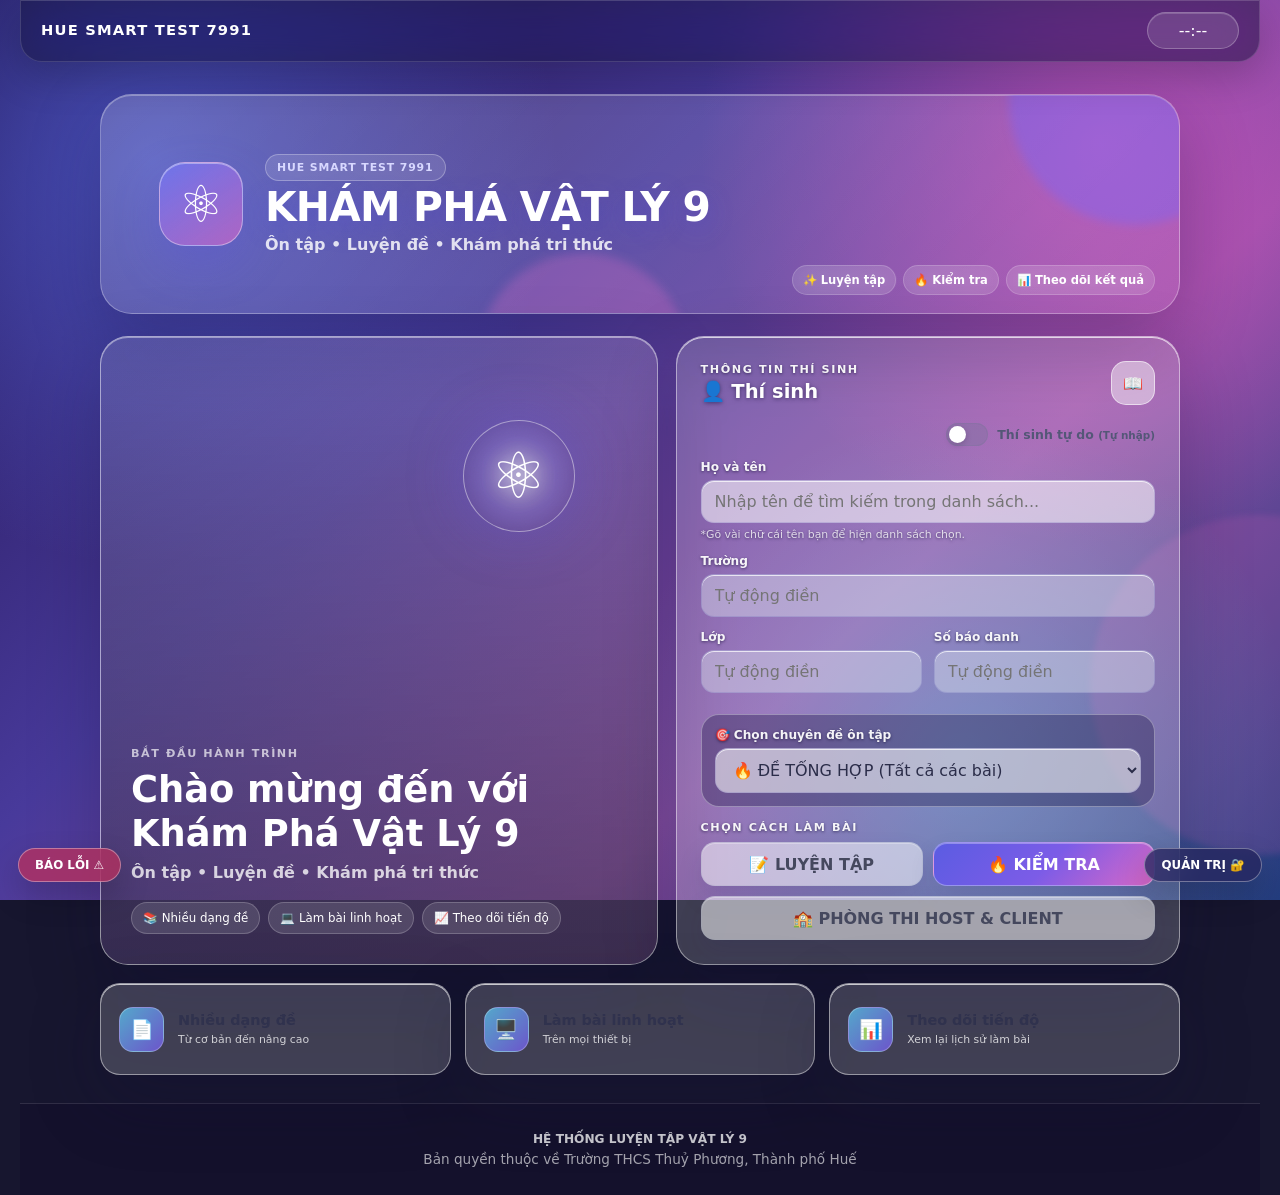
==== index.html @ b44a1f49 "Bust cache for parser fix" ====
<!DOCTYPE html>
<html lang="vi">
<head>
    <meta charset="UTF-8">
    <meta name="viewport" content="width=device-width, initial-scale=1.0, ">
    <title>Hệ Thống Ôn Tập Vật Lý 9</title>
    
    <script>
        window.MathJax = {
            tex: { inlineMath: [['$', '$'], ['\\(', '\\)']], displayMath: [['$$', '$$']] },
            svg: { fontCache: 'global' }
        };
</script>
    <script id="MathJax-script" async src="https://cdn.jsdelivr.net/npm/mathjax@3/es5/tex-mml-chtml.js"></script>
    
    <script src="https://cdn.jsdelivr.net/npm/canvas-confetti@1.6.0/dist/confetti.browser.min.js"></script>
    <script src="https://cdnjs.cloudflare.com/ajax/libs/xlsx/0.18.5/xlsx.full.min.js"></script>
    
    <script id="mammoth-lib" src="https://cdn.jsdelivr.net/npm/mammoth@1.10.0/mammoth.browser.min.js"></script>
    <script id="pdfjs-lib" src="https://cdnjs.cloudflare.com/ajax/libs/pdf.js/3.11.174/pdf.min.js"></script>
    <script>
        (() => {
            const mark = (id, loaded) => {
                const el = document.getElementById(id);
                if (el) {
                    el.dataset.loaded = loaded ? '1' : '0';
                    if (!loaded) el.dataset.error = '1';
                }
            };
            const mammothScript = document.getElementById('mammoth-lib');
            if (mammothScript) {
                mammothScript.addEventListener('load', () => mark('mammoth-lib', true));
                mammothScript.addEventListener('error', () => mark('mammoth-lib', false));
            }
        })();
</script>
    
    <link rel="stylesheet" href="style.css?v=20261030-topic-manager-theme">
</head>

<body>

<div id="custom-alert">⚠️ Vui lòng hoàn thành câu hỏi này!</div>

<div id="wish-overlay">
    <canvas id="fire-canvas"></canvas>
    <div class="wish-content">
        <h1 class="wish-title">🔥 CỐ LÊN! 🔥</h1>
        <p class="wish-sub">Chúc bạn hoàn thành tốt bài làm!</p>
        <div id="wish-cheat-info" class="cheat-warning-box">HỆ THỐNG SẼ TỰ ĐỘNG NỘP BÀI<br>NẾU CHUYỂN TAB, CHIA ĐÔI MÀN HÌNH<br>HOẶC MỞ ỨNG DỤNG KHÁC</div>
    </div>
</div>

<button id="btn-admin-open" class="btn-admin-float">QUẢN TRỊ 🔐</button>
<button id="btn-report-open" class="btn-report-float">BÁO LỖI ⚠️</button>

<div id="confirm-finish-modal" class="modal-overlay">
    <div class="modal-box">
        <h2 style="color: var(--primary); margin-top:0;">Xác nhận nộp bài?</h2>
        <p style="color:#475569; line-height: 1.5;">Bạn có chắc chắn muốn kết thúc bài làm và xem kết quả ngay không?</p>
        <div class="grid-2-col" style="margin-top:20px;">
            <button id="btn-modal-cancel" class="btn btn-gray">LÀM TIẾP</button>
            <button id="btn-modal-confirm" class="btn btn-fire">NỘP BÀI</button>
        </div>
    </div>
</div>


<div id="report-modal" class="modal-overlay">
    <div class="modal-box" style="text-align: left;">
        <h2 style="color: var(--danger); text-align: center; margin-top: 0; margin-bottom: 20px; font-size: 1.4rem;">GỬI BÁO LỖI</h2>
        <div style="margin-bottom: 15px;">
            <label style="font-size: 0.85rem; font-weight: bold; color: #64748b; display:block; margin-bottom:5px;">Vị trí câu lỗi / Lỗi gặp phải:</label>
            <input type="text" id="report-question" placeholder="Ví dụ: Câu 5 phần Đ/S, Hình ảnh câu 2...">
        </div>
        <div style="margin-bottom: 15px;">
            <label style="font-size: 0.85rem; font-weight: bold; color: #64748b; display:block; margin-bottom:5px;">Mô tả chi tiết:</label>
            <textarea id="report-detail" rows="3" placeholder="Ghi rõ lỗi sai đáp án, lỗi hiển thị... (Có thể ấn Ctrl+V để dán ảnh lỗi vào đây)"></textarea>
        </div>
        <div style="margin-bottom: 15px;">
            <label style="font-size: 0.85rem; font-weight: bold; color: #64748b; display:block; margin-bottom:5px;">Đính kèm hình ảnh (Chọn file hoặc ấn Ctrl+V):</label>
            <input type="file" id="report-file" accept="image/*" style="padding: 10px; font-size: 0.85rem;">
            <img id="report-img-preview" src="" style="max-width: 100%; max-height: 150px; margin-top: 10px; display: none; border-radius: 8px; border: 1px solid #ccc; object-fit: contain;">
        </div>
        <div class="grid-2-col" style="margin-top:25px;">
            <button id="btn-report-cancel" class="btn btn-gray">HỦY</button>
            <button id="btn-report-submit" class="btn btn-fire" style="background: var(--danger);">GỬI PHẢN HỒI</button>
        </div>
    </div>
</div>


<div id="cheat-modal">
    <div style="background: white; padding: 40px 25px; border-radius: 20px; max-width: 500px; width: 90%; border: 8px solid var(--danger);">
        <h1 style="color:var(--danger); font-size: 2.5rem; margin:0">CẢNH BÁO!</h1>
        <p style="font-size: 1.1rem; margin: 20px 0; color: #1e293b; font-weight: bold; line-height: 1.5;">
            Hệ thống phát hiện bạn đã rời khỏi trình duyệt, chia đôi màn hình hoặc mở cửa sổ nổi. Bài làm đã tự động thu lại vì lý do bảo mật.
        </p>
        <button id="btn-cheat-submit" class="btn btn-fire" style="width:100%;">XEM KẾT QUẢ</button>
    </div>
</div>


<div id="admin-inbox-modal" class="modal-overlay">
    <div class="card" style="width:100%; max-width:900px; text-align:left; max-height: 90vh; overflow-y: auto; margin: auto;">
        <div style="display:flex; justify-content:space-between; align-items:center; margin-bottom: 20px; border-bottom: 2px solid #e2e8f0; padding-bottom: 15px;">
            <h2 style="color: var(--danger); margin:0; font-size: 1.2rem;">HỘP THƯ BÁO LỖI 📩</h2>
            <button id="btn-inbox-close" class="btn btn-gray" style="padding: 8px 15px; font-size:0.8rem;">ĐÓNG ✖</button>
        </div>
        <div class="admin-table-container">
            <table class="admin-table" style="min-width: 700px;">
                <thead><tr><th>Thời gian</th><th>Người báo</th><th>Vị trí lỗi</th><th>Chi tiết</th><th>Đính kèm</th><th>Thao tác</th></tr></thead>
                <tbody id="inbox-list-body"></tbody>
            </table>
        </div>
    </div>
</div>


<div id="image-viewer-modal" class="modal-overlay" style="z-index: 40000;" onclick="this.style.display='none'">
    <img id="image-viewer-img" src="" style="max-width: 95%; max-height: 90vh; border-radius: 10px; box-shadow: 0 10px 30px rgba(0,0,0,0.5); object-fit: contain;">
    <p style="color: white; position: absolute; bottom: 20px; font-weight: bold; text-shadow: 0 2px 4px rgba(0,0,0,0.8); text-align: center; width: 100%;">Chạm bất kỳ đâu để đóng</p>
</div>


<div id="admin-auth-modal" class="modal-overlay" style="z-index:20000;">
    <div class="card" style="width:100%; max-width:400px; text-align:center; padding: 30px 20px; margin: auto;">
        <h2 style="color: var(--primary); margin-top:0;">Đăng nhập giáo viên</h2>
        <p style="margin-bottom:15px; color:#64748b;">Đăng nhập tài khoản được cấp quyền quản trị.</p>
        <input type="email" id="admin-email" placeholder="Email giáo viên" autocomplete="username" style="margin-bottom:10px; text-align:center;">
        <input type="password" id="admin-pw" placeholder="Mật khẩu" autocomplete="current-password" style="margin-bottom:20px; text-align:center;">
        <div class="grid-2-col">
            <button class="btn btn-gray" id="btn-auth-cancel">HỦY</button>
            <button class="btn btn-fire" id="btn-auth-confirm">ĐĂNG NHẬP</button>
        </div>
    </div>
</div>

<div id="delete-auth-modal" class="modal-overlay" style="z-index:20001;">
    <div class="card" style="width:100%; max-width:400px; text-align:center; border: 4px solid var(--danger); padding: 30px 20px; margin: auto;">
        <h2 id="auth-action-title" style="color: var(--danger); margin-top:0;">Xác nhận Hành động</h2>
        <p style="margin-bottom: 15px; color: #475569; font-size:0.9rem;">Vui lòng đăng nhập tài khoản Firebase:</p>
        <input type="email" id="delete-email" placeholder="Email Admin..." style="margin-bottom:10px; text-align:center; border:2px solid #cbd5e0;">
        <input type="password" id="delete-pw" placeholder="Mật khẩu Admin..." style="margin-bottom:20px; text-align:center; border:2px solid var(--danger);">
        <div class="grid-2-col">
            <button class="btn btn-gray" id="btn-delete-cancel">HỦY</button>
            <button class="btn btn-fire" style="background: var(--danger);" id="btn-delete-confirm">XÁC NHẬN</button>
        </div>
    </div>
</div>

<div id="admin-review-modal" class="modal-overlay" style="z-index:20002; align-items:flex-start;">
    <div class="card" style="width:100%; max-width:800px; text-align:left; margin-top: 20px; padding: 20px 15px; margin-left: auto; margin-right: auto;">
        <div style="display:flex; justify-content:space-between; align-items:center; margin-bottom: 20px; border-bottom: 2px solid #e2e8f0; padding-bottom: 15px;">
            <h2 style="color: var(--primary); margin:0; font-size: 1.2rem;">CHI TIẾT: <span id="ar-name" style="color: #ff4e00"></span></h2>
            <button id="btn-ar-close" class="btn btn-gray" style="padding: 8px 15px; font-size:0.8rem;">ĐÓNG ✖</button>
        </div>
        <div id="ar-content" style="margin-bottom: 20px;"></div>
        <button id="btn-ar-retry" class="btn btn-fire" style="width:100%; font-size: 1.1rem; padding: 15px;">LÀM LẠI CÁC CÂU SAI ♻️</button>
    </div>
</div>

<div id="app-wrapper" style="width: 100%; overflow-x: hidden;">
    <div class="container">
        <header id="main-header">
            <div style="display: flex; flex-direction: column; overflow: hidden; flex: 1; padding-right: 10px;">
                <div style="font-weight: 900; letter-spacing: 1px; color: #facc15; font-size: 1.1rem; white-space: nowrap; overflow: hidden; text-overflow: ellipsis;">HUE SMART TEST 7991</div>
                <div id="header-user-info" style="font-size: 0.75rem; color: #e2e8f0; margin-top: 3px; font-weight: 600; white-space: nowrap; overflow: hidden; text-overflow: ellipsis;"></div>
            </div>
            <div class="timer" id="timer" style="flex-shrink: 0;">--:--</div>
        </header>

        <section id="screen-start" class="screen active">
    <div class="home-shell">
        <div class="home-hero">
            <div class="hero-glow hero-glow-one"></div>
            <div class="hero-glow hero-glow-two"></div>
            <div class="hero-atom" aria-hidden="true">⚛</div>
            <div class="hero-content">
                <span class="hero-kicker">HUE SMART TEST 7991</span>
                <h1>KHÁM PHÁ VẬT LÝ 9</h1>
                <p id="banner-topic">Ôn tập • Luyện đề • Khám phá tri thức</p>
            </div>
            <div class="hero-status">
                <span>✨ Luyện tập</span>
                <span>🔥 Kiểm tra</span>
                <span>📊 Theo dõi kết quả</span>
            </div>
        </div>

        <div class="setup-layout">
            <div class="welcome-card glass-card">
                <div class="welcome-art" aria-hidden="true">
                    <div class="art-atom" aria-hidden="true">⚛</div>
                </div>
                <div class="welcome-copy">
                    <span class="eyebrow">BẮT ĐẦU HÀNH TRÌNH</span>
                    <h2>Chào mừng đến với<br><strong>Khám Phá Vật Lý 9</strong></h2>
                    <p>Ôn tập • Luyện đề • Khám phá tri thức</p>
                    <div class="welcome-points">
                        <span>📚 Nhiều dạng đề</span>
                        <span>💻 Làm bài linh hoạt</span>
                        <span>📈 Theo dõi tiến độ</span>
                    </div>
                </div>
            </div>

            <div class="student-card glass-card">
                <div class="card-title-row">
                    <div>
                        <span class="eyebrow">THÔNG TIN THÍ SINH</span>
                        <h2>👤 Thí sinh</h2>
                    </div>
                    <span class="title-icon">📖</span>
                </div>

                <div class="guest-switch-row">
                    <label class="switch-label" for="guest-mode-toggle">
                        <input type="checkbox" id="guest-mode-toggle">
                        <span class="switch-ui"></span>
                        <span>Thí sinh tự do <small>(Tự nhập)</small></span>
                    </label>
                </div>

                <div class="field-group name-field">
                    <label for="username">Họ và tên</label>
                    <div class="autocomplete">
                        <input type="text" id="username" placeholder="Nhập tên để tìm kiếm trong danh sách..." autocomplete="off">
                    </div>
                    <small id="username-hint">*Gõ vài chữ cái tên bạn để hiện danh sách chọn.</small>
                </div>

                <div class="field-group">
                    <label for="user_school">Trường</label>
                    <input type="text" id="user_school" placeholder="Tự động điền" readonly>
                </div>

                <div class="student-meta-grid">
                    <div class="field-group">
                        <label for="user_class">Lớp</label>
                        <input type="text" id="user_class" placeholder="Tự động điền" readonly>
                    </div>
                    <div class="field-group">
                        <label for="user_sbd">Số báo danh</label>
                        <input type="text" id="user_sbd" placeholder="Tự động điền" readonly>
                    </div>
                </div>

                <div class="topic-card">
                    <label for="topic-select">🎯 Chọn chuyên đề ôn tập</label>
                    <select id="topic-select"><option value="mix">🔥 ĐỀ TỔNG HỢP (Tất cả các bài)</option></select>
                </div>

                <p id="start-error">⚠️ Vui lòng điền đầy đủ các thông tin!</p>

                <div id="loading-text" class="loading-panel">
                    ⏳ ĐANG TẢI ĐỀ THI TỪ HỆ THỐNG...<br><span>Vui lòng chờ giây lát</span>
                </div>

                <div class="start-actions-label"><span class="eyebrow">CHỌN CÁCH LÀM BÀI</span></div>
                <div class="start-actions" id="start-buttons">
                    <button id="btn-init-practice" class="btn btn-gray">📝 LUYỆN TẬP</button>
                    <button id="btn-init-test" class="btn btn-fire">🔥 KIỂM TRA</button>
                    <button id="btn-open-exam-room" type="button" class="btn btn-gray" style="grid-column:1/-1">🏫 PHÒNG THI HOST &amp; CLIENT</button>
                </div>
            </div>
        </div>

        <div class="feature-strip">
            <div class="feature-card glass-card"><span>📄</span><div><strong>Nhiều dạng đề</strong><small>Từ cơ bản đến nâng cao</small></div></div>
            <div class="feature-card glass-card"><span>🖥️</span><div><strong>Làm bài linh hoạt</strong><small>Trên mọi thiết bị</small></div></div>
            <div class="feature-card glass-card"><span>📊</span><div><strong>Theo dõi tiến độ</strong><small>Xem lại lịch sử làm bài</small></div></div>
        </div>
    </div>
</section>

<section id="screen-quiz" class="screen">
            <div id="quiz-content"></div>
            <div style="display:flex; justify-content: space-between; margin-top: 30px; gap: 10px;">
                <button id="btn-prev" class="btn btn-gray">QUAY LẠI</button>
                <button class="btn btn-fire" id="btn-next" style="flex:1">TIẾP THEO</button>
                <button id="btn-finish" class="btn" style="background:var(--success); color:white; display:none; flex:1;">HOÀN THÀNH 🏁</button>
            </div>
        </section>

        <section id="screen-result" class="screen">
            <div class="card" style="background: linear-gradient(135deg, #1e40af, #1e1b4b); color: white; text-align: center; padding: 40px 20px;">
                <h2 id="res-name" class="fire-text" style="font-size: 1.8rem; margin-bottom: 10px;">HỌC SINH</h2>
                <div id="res-meta" style="opacity: 0.9;">Thông vị trí</div>
                <div style="margin: 25px 0;">
                    <div id="final-score" style="font-size: 6rem; font-weight: 900; color: #fff; text-shadow: 0 0 20px rgba(255,255,255,0.5);">0.0</div>
                    <div id="my-rank-text" style="margin-top: 10px; font-weight: bold; color: #ffae00; font-size: 1.5rem;">HẠNG ...</div>
                </div>
                <div id="rank-container"><div id="rank-badge" class="rank-badge">XẾP LOẠI</div></div>
            </div>
            <div class="grid-2-col" style="margin-top: 20px;">
                <button id="btn-view-review" class="btn btn-fire">XEM GIẢI THÍCH 📖</button>
                <button class="btn btn-gray" onclick="location.reload()">LÀM ĐỀ KHÁC</button>
            </div>
            <div id="review-area" style="display:none; margin-top: 30px;">
                <h2 id="review-heading" style="text-align:center; color: var(--primary); margin: 30px 0;">CHI TIẾT BÀI LÀM</h2>
                <div id="review-content"></div>
            </div>
        </section>

        
        <section id="screen-admin" class="screen">
            <div style="display:flex; justify-content: space-between; align-items: center; margin-bottom: 20px; flex-wrap: wrap; gap: 10px;">
                <h2 class="fire-text" style="margin:0; font-size: 1.5rem;">BẢNG QUẢN TRỊ CAO CẤP</h2>
                <div style="display:flex; gap:8px; flex-wrap:wrap; justify-content:flex-end;">
                    <button id="btn-teacher-auth" class="btn btn-fire" style="padding: 8px 15px; font-size: 0.8rem;">🔐 ĐĂNG NHẬP GIÁO VIÊN</button>
                    <button id="btn-admin-close" class="btn btn-gray" style="padding: 8px 15px; font-size: 0.8rem;">ĐÓNG ✖</button>
                </div>
            </div>

            <div class="admin-tabs">
                <div class="admin-tab active" id="tab-results">📊 QUẢN LÍ KẾT QUẢ</div>
                <div class="admin-tab" id="tab-students">👥 QUẢN LÍ HỌC SINH</div>
                <div class="admin-tab" id="tab-questions">📚 QUẢN LÍ ĐỀ THI</div>
                <div class="admin-tab" id="tab-graphics" role="button" tabindex="0">🎨 ĐỒ HỌA</div>
            </div>

            
            <div id="admin-results-section">
                <div class="card" style="padding: 20px; margin-bottom: 20px; background: #fffbeb; border: 2px solid #fcd34d;">
                    <h4 style="margin: 0 0 15px 0; color: #92400e; text-transform: uppercase;">⚙️ Cài đặt Thời gian & Gợi ý</h4>
                    <div class="admin-controls" style="background: transparent; padding: 0; margin: 0;">
                        <div style="flex: 1; min-width: 100px;">
                            <label style="font-size: 0.75rem; font-weight: bold;">LUYỆN TẬP (PHÚT):</label>
                            <input type="number" id="cfg-time-practice" value="45" style="padding: 10px; margin-top:5px;">
                        </div>
                        <div style="flex: 1; min-width: 100px;">
                            <label style="font-size: 0.75rem; font-weight: bold;">KIỂM TRA (PHÚT):</label>
                            <input type="number" id="cfg-time-test" value="45" style="padding: 10px; margin-top:5px;">
                        </div>
                        <div style="flex: 1; min-width: 100px;">
                            <label style="font-size: 0.75rem; font-weight: bold;">SỐ GỢI Ý (LƯỢT):</label>
                            <input type="number" id="cfg-max-hints" value="3" style="padding: 10px; margin-top:5px;">
                        </div>
                        <button id="btn-save-config" class="btn btn-fire" style="padding: 12px 20px; font-size: 0.8rem; width: 100%;">CẬP NHẬT CẤU HÌNH</button>
                    </div>
                </div>

                <div class="stats-summary" id="admin-stats" style="display: flex; flex-wrap: wrap; gap: 10px; margin-bottom: 20px;"></div>
                
                <div class="admin-controls">
                    <div style="flex:1; min-width: 120px;">
                        <label style="font-size: 0.75rem; font-weight: bold;">SẮP XẾP:</label>
                        <select id="admin-sort" style="width:100%; padding:10px; margin-top:5px;">
                            <option value="score_desc">Điểm cao nhất</option>
                            <option value="date_new">Mới nhất</option>
                            <option value="duration_fast">Làm nhanh nhất</option>
                        </select>
                    </div>
                    <div style="flex:1; min-width: 120px;">
                        <label style="font-size: 0.75rem; font-weight: bold;">TRƯỜNG:</label>
                        <select id="admin-filter-school" style="width:100%; padding:10px; margin-top:5px;">
                            <option value="all">Tất cả trường</option>
                        </select>
                    </div>
                    <div style="flex:1; min-width: 120px;">
                        <label style="font-size: 0.75rem; font-weight: bold;">LỚP:</label>
                        <select id="admin-filter-class" style="width:100%; padding:10px; margin-top:5px;">
                            <option value="all">Tất cả lớp</option>
                        </select>
                    </div>
                    <div style="flex:1; min-width: 120px;">
                        <label style="font-size: 0.75rem; font-weight: bold;">CHUYÊN ĐỀ:</label>
                        <select id="admin-filter-topic" style="width:100%; padding:10px; margin-top:5px;">
                            <option value="all">Tất cả chuyên đề</option>
                        </select>
                    </div>
                    <div style="flex:1; min-width: 120px;">
                        <label style="font-size: 0.75rem; font-weight: bold;">CHẾ ĐỘ:</label>
                        <select id="admin-filter-mode" style="width:100%; padding:10px; margin-top:5px;">
                            <option value="all">Tất cả</option>
                            <option value="test">Kiểm tra</option>
                            <option value="practice">Luyện tập</option>
                        </select>
                    </div>
                    
                    <div class="grid-2-col" style="width: 100%;">
                        <button id="btn-admin-refresh" class="btn" style="background:var(--secondary); color:white; font-size:0.8rem; padding: 12px;">LÀM MỚI 🔄</button>
                        <button id="btn-admin-inbox" class="btn" style="background:var(--danger); color:white; font-size:0.8rem; padding: 12px;">HỘP THƯ LỖI 📩</button>
                        <button id="btn-export-excel" class="btn" style="background:var(--success); color:white; font-size:0.8rem; padding: 12px; grid-column: span 2;">XUẤT EXCEL 📗</button>
                    </div>
                </div>
                <div class="admin-table-container">
                    <table class="admin-table">
                        <thead>
                            <tr>
                                <th>Hạng</th><th>SBD</th><th>Họ tên</th><th>Lớp</th><th>Trường</th><th>Chuyên đề</th><th>Chế độ</th><th>Điểm</th><th>TG Làm</th><th>Ngày</th><th>Thao tác</th>
                            </tr>
                        </thead>
                        <tbody id="admin-list-body"></tbody>
                    </table>
                </div>
            </div>

            
            <div id="admin-students-section" style="display: none;">
                <div class="card" style="padding: 20px; margin-bottom: 20px; background: #f0fdf4; border: 2px solid #86efac;">
                    <h4 style="margin: 0 0 15px 0; color: #166534; text-transform: uppercase;">📥 Import Dữ Liệu Học Sinh</h4>
                    <p style="font-size: 0.85rem; color: #15803d; margin-bottom: 15px;">*Chức năng này giúp tự động tạo danh sách học sinh để dùng cho thanh tìm kiếm. Vui lòng sử dụng file mẫu để đảm bảo đúng định dạng cột.</p>
                    <div class="grid-2-col">
                        <button id="btn-download-template" class="btn btn-gray" style="background: #e2e8f0; color: #1e293b;"><span style="font-size: 1.2rem; margin-right: 5px;">⬇️</span> TẢI FILE MẪU EXCEL</button>
                        <button id="btn-trigger-import" class="btn btn-fire" style="background: var(--success);"><span style="font-size: 1.2rem; margin-right: 5px;">📤</span> IMPORT EXCEL</button>
                        <button id="btn-delete-all-students" class="btn btn-fire" style="background: var(--danger); grid-column: span 2;"><span style="font-size: 1.2rem; margin-right: 5px;">🗑️</span> XÓA TOÀN BỘ DANH SÁCH HS</button>
                        <input type="file" id="file-import-students" accept=".xlsx, .xls" style="display: none;">
                    </div>
                </div>

                <div class="admin-controls">
                    <div style="flex:1; min-width: 120px;">
                        <label style="font-size: 0.75rem; font-weight: bold;">LỌC THEO TRƯỜNG:</label>
                        <select id="stu-filter-school" style="width:100%; padding:10px; margin-top:5px;">
                            <option value="all">Tất cả trường</option>
                        </select>
                    </div>
                    <div style="flex:1; min-width: 120px;">
                        <label style="font-size: 0.75rem; font-weight: bold;">LỌC THEO LỚP:</label>
                        <select id="stu-filter-class" style="width:100%; padding:10px; margin-top:5px;">
                            <option value="all">Tất cả lớp</option>
                        </select>
                    </div>
                    <button id="btn-refresh-students" class="btn" style="background:var(--secondary); color:white; font-size:0.8rem; padding: 12px; height: max-content; align-self: flex-end;">LÀM MỚI 🔄</button>
                </div>

                <div class="admin-table-container">
                    <table class="admin-table">
                        <thead>
                            <tr>
                                <th style="width: 50px;">STT</th>
                                <th>Họ Tên</th>
                                <th>Lớp</th>
                                <th>SBD</th>
                                <th>Trường</th>
                                <th style="width: 80px; text-align: center;">Thao tác</th>
                            </tr>
                        </thead>
                        <tbody id="student-list-body">
                            <tr><td colspan="6" style="text-align: center;">Đang tải danh sách...</td></tr>
                        </tbody>
                    </table>
                </div>
            </div>

            
            <div id="admin-questions-section" style="display: none;">
<section class="topic-manager-card"><div class="topic-manager-heading"><div><span class="topic-manager-eyebrow">NGÂN HÀNG ĐỀ</span><h4>🗂️ Quản lý chuyên đề</h4><p>Thêm, đổi tên hoặc xóa chuyên đề và ngân hàng câu hỏi đi kèm.</p></div><span id="topic-manager-count" class="topic-manager-count">0 chuyên đề</span></div><div class="topic-manager-toolbar"><input id="topic-name-input" maxlength="100" placeholder="Nhập tên chuyên đề mới…"><button id="btn-topic-add" type="button" class="topic-action-primary">＋ Thêm chuyên đề</button><button id="btn-topic-refresh" type="button" class="topic-action-refresh">↻ Làm mới</button></div><div id="topic-manager-status" class="topic-manager-status" aria-live="polite"></div><div id="topic-manager-list" class="topic-manager-list"></div></section>
                <div class="card" style="padding: 20px; margin-bottom: 20px; background: #eff6ff; border: 2px solid #bfdbfe;">
                    <h4 style="margin: 0 0 15px 0; color: #1e40af; text-transform: uppercase;">📥 Import Ngân Hàng Đề Theo Từng Bài</h4>
                    <p style="font-size: 0.85rem; color: #1d4ed8; margin-bottom: 15px;">*Tải file mẫu, soạn câu hỏi cho <b>1 bài cụ thể</b>. Chọn bài tương ứng ở menu bên dưới rồi tải file lên. Lưu ý: Dữ liệu mới sẽ <b>GHI ĐÈ</b> lên dữ liệu cũ của bài đó trên hệ thống.</p>
                    
                    <div style="margin-bottom: 15px;">
                        <label style="font-size: 0.85rem; font-weight: bold; color: #1e40af; display:block; margin-bottom:5px;">1. CHỌN CHUYÊN ĐỀ ĐỂ IMPORT:</label>
                        <select id="import-q-topic" style="width: 100%; border-color: #bfdbfe; color: #1e40af; font-weight: bold; padding: 12px;"><option value="">-- Vui lòng chọn chuyên đề trước khi thao tác --</option></select>
                    </div>

                    <div class="grid-2-col">
                        <button id="btn-download-q-template" class="btn btn-gray" style="background: #e2e8f0; color: #1e293b;"><span style="font-size: 1.2rem; margin-right: 5px;">⬇️</span> 2. TẢI FILE WORD MẪU</button>
                        <button id="btn-trigger-import-q" class="btn btn-fire" style="background: var(--primary);"><span style="font-size: 1.2rem; margin-right: 5px;">📤</span> 3. IMPORT ĐỀ LÊN ĐÁM MÂY</button>
                        <button id="btn-delete-all-q" class="btn btn-fire" style="background: var(--danger); grid-column: span 2;"><span style="font-size: 1.2rem; margin-right: 5px;">🗑️</span> XÓA TOÀN BỘ NGÂN HÀNG ĐỀ (TẤT CẢ CÁC BÀI)</button>
                        <input type="file" id="file-import-questions" accept=".docx,.pdf,application/pdf,application/vnd.openxmlformats-officedocument.wordprocessingml.document" style="display: none;">
                    </div>
                </div>
                <div class="admin-table-container">
                    <table class="admin-table">
                        <thead>
                            <tr>
                                <th>Chuyên Đề (Mã)</th>
                                <th>Số lượng Trắc nghiệm</th>
                                <th>Số lượng Đúng/Sai</th>
                                <th>Số lượng TL Ngắn</th>
                                <th>Tổng số câu</th>
                            </tr>
                        </thead>
                        <tbody id="question-bank-body">
                            <tr><td colspan="5" style="text-align: center;">Đang tải dữ liệu kho đề...</td></tr>
                        </tbody>
                    </table>
                </div>
            </div>

            <div id="admin-graphics-section" style="display: none;">
                <div class="card graphics-settings-card">
                    <h3>🎨 CÀI ĐẶT ĐỒ HỌA</h3>
                    <p>Chọn giao diện và chỉnh liquid glass cho thiết bị này.</p>
                    <div class="graphics-theme-group">
                        <strong>Giao diện</strong>
                        <div id="graphics-theme-options" class="graphics-theme-options" role="radiogroup" aria-label="Chọn giao diện">
                            <button type="button" class="graphics-theme-option is-selected" data-theme="aurora" role="radio" aria-checked="true">
                                <span class="graphics-theme-swatch theme-swatch-aurora"></span>
                                <span><b>Cực quang</b><small>Tím xanh hiện tại</small></span>
                            </button>
                            <button type="button" class="graphics-theme-option" data-theme="ocean" role="radio" aria-checked="false">
                                <span class="graphics-theme-swatch theme-swatch-ocean"></span>
                                <span><b>Đại dương</b><small>Xanh biển mát</small></span>
                            </button>
                            <button type="button" class="graphics-theme-option" data-theme="sunset" role="radio" aria-checked="false">
                                <span class="graphics-theme-swatch theme-swatch-sunset"></span>
                                <span><b>Hoàng hôn</b><small>Hồng cam ấm</small></span>
                            </button>
                            <button type="button" class="graphics-theme-option" data-theme="night" role="radio" aria-checked="false">
                                <span class="graphics-theme-swatch theme-swatch-night"></span>
                                <span><b>Tối dịu</b><small>Nền tối ít chói</small></span>
                            </button>
                        </div>
                    </div>
                    <label class="graphics-slider-label" for="glass-transparency">
                        <span>Độ trong suốt</span>
                        <output id="glass-transparency-value" for="glass-transparency">82%</output>
                    </label>
                    <input id="glass-transparency" class="graphics-slider" type="range" min="0" max="90" step="1" value="82">
                    <small>Chỉ áp dụng trong trang đang mở. Tải lại hoặc đóng trang sẽ khôi phục mặc định.</small>
                    <div class="graphics-preview glass-card">
                        <strong>Xem trước liquid glass</strong>
                        <span>Di chuyển thanh để thử độ trong suốt.</span>
                    </div>
                    <button id="glass-transparency-reset" type="button" class="btn btn-gray">Khôi phục mặc định</button>
                </div>
            </div>

        </section>


        <section id="screen-exam-room" class="screen">
  <div class="exam-room-root">
    <div class="exam-room-head">
      <div><strong>HUE SMART TEST 7991</strong><small>Phòng thi trực tuyến · Host &amp; Client</small></div>
      <button id="btn-back-from-exam-room" type="button" class="exam-room-back">Về trang chính</button>
    </div>
    <div class="exam-room-content">
<section class="exam-room-panel">
<h1>Phòng thi Host & Client</h1>
<p>Host đăng nhập bằng tài khoản giáo viên. Học sinh vào bằng mã phòng; 5 phút đầu chỉ đọc đề, sau đó hệ thống đồng bộ giờ làm bài qua Firebase.</p>
<div id="global-message" class="notice hidden" role="status"></div>
<div class="grid">
<div>
<h2>👩‍🏫 Giáo viên / Host</h2>
<div id="host-login">
<label for="host-email">Email giáo viên</label><input id="host-email" type="email" autocomplete="username" placeholder="email@truong.edu.vn">
<label for="host-password">Mật khẩu</label><input id="host-password" type="password" autocomplete="current-password">
<div class="actions"><button id="host-login-btn">Đăng nhập</button></div>
<p class="muted">Dùng Firebase Authentication của hệ thống. Chỉ UID giáo viên được cấp quyền mới được tạo phòng.</p>
</div>
<div id="host-create" class="hidden">
<label for="room-title">Tên phòng / bài kiểm tra</label><input id="room-title" maxlength="100" value="Kiểm tra Vật lý 9">
<label for="bank-topic">Ngân hàng đề</label><select id="bank-topic"><option value="mix">Đề tổng hợp</option><option value="bai_11">Bài 11: Điện trở. Định luật Ohm</option><option value="bai_12">Bài 12: Đoạn mạch nối tiếp, song song</option><option value="bai_13">Bài 13: Năng lượng điện và công suất</option><option value="bai_14">Bài 14: Cảm ứng điện từ. Dòng điện XC</option><option value="bai_15">Bài 15: Tác dụng của dòng điện XC</option></select>
<label for="duration">Thời gian làm bài (phút)</label><input id="duration" type="number" min="1" max="180" value="45">
<div class="actions"><button id="create-room-btn">Nạp đề & tạo phòng</button><button id="host-logout-btn" class="secondary">Đăng xuất</button></div>
</div>
</div>
<div>
<h2>🧑‍🎓 Học sinh / Client</h2>
<label for="join-code">Mã phòng</label><input id="join-code" maxlength="8" autocomplete="off" placeholder="VD: 7K4P9Q">
<label for="student-name">Họ và tên</label><input id="student-name" maxlength="100" placeholder="Nguyễn Văn A">
<div class="grid">
<div><label for="student-class">Lớp</label><input id="student-class" maxlength="20" placeholder="9A1"></div>
<div><label for="student-sbd">Số báo danh</label><input id="student-sbd" maxlength="30" placeholder="01"></div>
</div>
<label for="student-school">Trường</label><input id="student-school" maxlength="120" placeholder="THCS Thuỷ Phương">
<div class="actions"><button id="join-room-btn">Vào phòng thi</button></div>
<p class="muted">Không cần tài khoản email. Mỗi thiết bị dùng phiên Firebase riêng.</p>
</div>
</div>
</section>

<section id="room-panel" class="panel hidden">
<div class="row"><div><span class="pill" id="room-role">PHÒNG THI</span><h2 id="room-heading" style="margin-top:10px">Phòng</h2><p id="room-subtitle" class="muted"></p></div><div style="text-align:right"><div id="phase-label" class="status">Đang chờ</div><div id="countdown" class="timer">--:--</div></div></div>
<div id="room-notice" class="notice">Đang kết nối phòng thi…</div>
<div id="host-room-controls" class="actions hidden"><button id="approve-all-btn" class="secondary">Duyệt tất cả đang chờ</button><button id="start-reading-btn">Bắt đầu 5 phút đọc đề</button><button id="finish-room-btn" class="danger">Kết thúc phòng</button></div>
<div id="roster-wrap" class="hidden"><h2>Danh sách thí sinh <span class="pill" id="roster-count">0</span></h2><div id="roster-list"></div></div>
<div id="exam-wrap" class="hidden"><h2 id="exam-heading">Đề thi</h2><div id="questions"></div><div class="actions"><button id="submit-exam-btn">Nộp bài</button></div></div>
<div id="host-submissions-wrap" class="hidden"><h2>Bài nộp & chấm điểm</h2><p class="muted">Trắc nghiệm và đúng/sai được tự chấm; phần trả lời ngắn cho giáo viên chấm thủ công. Tổng điểm thang 10.</p><div id="submissions-list"></div></div>
<div class="actions"><button id="leave-room-btn" class="secondary">Rời màn hình phòng</button></div>
</section>
    </div>
  </div>
</section>

        <footer>
            <div style="font-weight: 800; color: #cbd5e0; margin-bottom: 5px;">HỆ THỐNG LUYỆN TẬP VẬT LÝ 9</div>
            <div style="font-size: 0.85rem;">Bản quyền thuộc về Trường THCS Thuỷ Phương, Thành phố Huế</div>
        </footer>
    </div>
</div>

<script type="module" src="script.js?v=20261030-parser-fix"></script>
</body>
</html>
---- style.css ----
:root {
    --primary: #5b5ce2;
    --primary-2: #7c5ce7;
    --pink: #d968c7;
    --cyan: #58b8f5;
    --success: #16a67a;
    --danger: #ef5b78;
    --warning: #f4ad52;
    --bg-1: #17162f;
    --bg-2: #3a3262;
    --bg-3: #15172f;
    --ink: #20213b;
    --muted: #69708b;
    --glass: rgba(255,255,255,.58);
    --glass-strong: rgba(255,255,255,.72);
    --line: rgba(255,255,255,.46);
    --shadow: 0 24px 70px rgba(19, 14, 51, .28);
}

* { box-sizing: border-box; }
html { min-height: 100%; background: var(--bg-1); }
body {
    margin: 0;
    min-height: 100vh;
    overflow-x: hidden;
    font-family: 'Segoe UI', system-ui, -apple-system, BlinkMacSystemFont, sans-serif;
    color: var(--ink);
    background:
        radial-gradient(circle at 10% 8%, rgba(91,92,226,.42), transparent 28%),
        radial-gradient(circle at 90% 10%, rgba(217,104,199,.35), transparent 27%),
        radial-gradient(circle at 48% 100%, rgba(88,184,245,.22), transparent 32%),
        linear-gradient(135deg, var(--bg-1), var(--bg-2) 52%, var(--bg-3));
    -webkit-tap-highlight-color: transparent;
}
body::before, body::after {
    content: '';
    position: fixed;
    z-index: 0;
    pointer-events: none;
    border-radius: 50%;
    filter: blur(3px);
}
body::before { width: 280px; height: 280px; left: -110px; top: 28%; background: rgba(83,139,255,.18); }
body::after { width: 340px; height: 340px; right: -150px; bottom: 5%; background: rgba(232,93,190,.15); }

button, input, select, textarea { font: inherit; }
button { -webkit-tap-highlight-color: transparent; }
#app-wrapper { position: relative; z-index: 1; width: 100%; overflow-x: hidden; }
.container { width: min(1180px, 100%); min-height: 100vh; margin: 0 auto; display: flex; flex-direction: column; }


header#main-header {
    display: flex;
    position: sticky;
    top: 0;
    z-index: 500;
    align-items: center;
    justify-content: space-between;
    gap: 18px;
    padding: 12px 20px;
    color: white;
    background: rgba(24,22,55,.55);
    border: 1px solid rgba(255,255,255,.14);
    border-top: 0;
    border-radius: 0 0 22px 22px;
    box-shadow: 0 14px 40px rgba(0,0,0,.20), inset 0 1px 0 rgba(255,255,255,.16);
    backdrop-filter: blur(22px) saturate(150%);
    -webkit-backdrop-filter: blur(22px) saturate(150%);
}
header#main-header > div:first-child > div:first-child { color: #fff !important; font-size: .92rem !important; letter-spacing: .08em !important; }
#header-user-info { color: rgba(255,255,255,.72) !important; }
.timer {
    min-width: 92px;
    text-align: center;
    padding: 8px 15px !important;
    border-radius: 999px !important;
    background: rgba(255,255,255,.12) !important;
    color: white !important;
    border: 1px solid rgba(255,255,255,.25) !important;
    box-shadow: inset 0 1px 0 rgba(255,255,255,.18);
}


.glass-card, .card, .card-start {
    background: var(--glass) !important;
    border: 1px solid var(--line) !important;
    box-shadow: var(--shadow), inset 0 1px 0 rgba(255,255,255,.72) !important;
    backdrop-filter: blur(24px) saturate(140%);
    -webkit-backdrop-filter: blur(24px) saturate(140%);
}
.card { border-radius: 24px; }
.screen { display: none; flex: 1; padding: clamp(18px, 3vw, 34px); animation: pageIn .35s ease; }
.screen.active { display: block; }
@keyframes pageIn { from { opacity: 0; } to { opacity: 1; } }


.home-shell { width: min(1080px, 100%); margin: 0 auto; }
.home-hero {
    position: relative;
    overflow: hidden;
    min-height: 220px;
    margin: 8px auto 22px;
    padding: 34px clamp(24px, 5vw, 58px);
    display: grid;
    grid-template-columns: auto 1fr;
    align-items: center;
    gap: 22px;
    border-radius: 32px;
    border: 1px solid rgba(255,255,255,.30);
    background: linear-gradient(135deg, rgba(255,255,255,.18), rgba(255,255,255,.07));
    box-shadow: var(--shadow), inset 0 1px 0 rgba(255,255,255,.32);
    backdrop-filter: blur(24px) saturate(150%);
    -webkit-backdrop-filter: blur(24px) saturate(150%);
}
.hero-glow { position: absolute; border-radius: 50%; pointer-events: none; filter: blur(5px); }
.hero-glow-one { width: 250px; height: 250px; right: -80px; top: -120px; background: rgba(117,104,255,.38); }
.hero-glow-two { width: 210px; height: 210px; left: 35%; bottom: -150px; background: rgba(236,112,199,.26); }
.hero-atom {
    position: relative; z-index: 1;
    width: 84px; height: 84px; display: grid; place-items: center;
    border-radius: 26px;
    font-size: 3.2rem; color: white;
    background: linear-gradient(145deg, rgba(111,119,245,.76), rgba(221,102,201,.62));
    border: 1px solid rgba(255,255,255,.40);
    box-shadow: 0 18px 45px rgba(90,80,218,.30), inset 0 1px 0 rgba(255,255,255,.38);
}
.hero-content { position: relative; z-index: 1; }
.hero-kicker, .eyebrow {
    display: block;
    font-size: .70rem;
    font-weight: 900;
    letter-spacing: .14em;
    text-transform: uppercase;
    color: #d8d8ff;
}
.hero-content h1 { margin: 5px 0 7px; color: white; font-size: clamp(1.7rem, 4vw, 2.55rem); line-height: 1.05; letter-spacing: -.02em; text-shadow: 0 8px 26px rgba(79,70,229,.32); }
.hero-content p { margin: 0; color: rgba(255,255,255,.82); font-weight: 600; }
.hero-status { position: absolute; right: 24px; bottom: 18px; z-index: 2; display: flex; flex-wrap: wrap; gap: 7px; justify-content: flex-end; }
.hero-status span { color: white; font-size: .72rem; font-weight: 700; padding: 7px 10px; border-radius: 999px; background: rgba(255,255,255,.11); border: 1px solid rgba(255,255,255,.18); backdrop-filter: blur(12px); }

.setup-layout { display: grid; grid-template-columns: minmax(0, 1.05fr) minmax(360px, .95fr); gap: 18px; align-items: stretch; }
.welcome-card { position: relative; overflow: hidden; min-height: 470px; border-radius: 28px; padding: 30px; display: flex; flex-direction: column; justify-content: flex-end; }
.welcome-art { position: absolute; inset: 0; overflow: hidden; background: linear-gradient(145deg, rgba(75,73,170,.38), rgba(228,111,191,.26)); }
.welcome-art::after { content: ''; position: absolute; inset: 0; background: linear-gradient(180deg, rgba(27,24,65,.04), rgba(24,22,55,.56)); }
.art-orbit { position: absolute; border: 1px solid rgba(255,255,255,.32); border-radius: 50%; transform: rotate(-18deg); }
.orbit-a { width: 340px; height: 130px; right: -50px; top: 82px; }
.orbit-b { width: 270px; height: 105px; right: -15px; top: 110px; transform: rotate(35deg); }
.art-atom { position: absolute; right: 82px; top: 83px; width: 112px; height: 112px; display: grid; place-items: center; border-radius: 50%; color: white; font-size: 4rem; background: radial-gradient(circle, rgba(255,255,255,.20), rgba(120,103,232,.12)); box-shadow: 0 0 55px rgba(103,92,230,.36); }
.welcome-copy { position: relative; z-index: 2; max-width: 520px; }
.welcome-copy .eyebrow { color: rgba(255,255,255,.68); }
.welcome-copy h2 { margin: 8px 0; color: white; font-size: clamp(1.55rem, 3vw, 2.3rem); line-height: 1.18; }
.welcome-copy h2 strong { color: #fff; }
.welcome-copy p { margin: 0 0 20px; color: rgba(255,255,255,.78); font-weight: 600; }
.welcome-points { display: flex; flex-wrap: wrap; gap: 8px; }
.welcome-points span { padding: 8px 11px; border-radius: 999px; color: white; font-size: .74rem; background: rgba(255,255,255,.12); border: 1px solid rgba(255,255,255,.20); }

.student-card { border-radius: 28px; padding: 24px; }
.card-title-row { display: flex; justify-content: space-between; align-items: center; gap: 12px; margin-bottom: 18px; }
.card-title-row h2 { margin: 4px 0 0; font-size: 1.22rem; color: #29284a; }
.card-title-row .eyebrow { color: #6564ae; }
.title-icon { width: 44px; height: 44px; display: grid; place-items: center; border-radius: 15px; background: rgba(255,255,255,.45); border: 1px solid rgba(255,255,255,.55); }
.guest-switch-row { margin-bottom: 14px; display: flex; justify-content: flex-end; }
.switch-label { display: inline-flex; align-items: center; gap: 9px; cursor: pointer; color: #545777; font-size: .78rem; font-weight: 800; }
.switch-label input { position: absolute; opacity: 0; pointer-events: none; }
.switch-ui { width: 42px; height: 23px; border-radius: 999px; background: rgba(100,116,139,.25); border: 1px solid rgba(100,116,139,.18); position: relative; transition: .2s ease; }
.switch-ui::after { content: ''; position: absolute; width: 17px; height: 17px; top: 2px; left: 2px; border-radius: 50%; background: white; box-shadow: 0 2px 6px rgba(0,0,0,.18); transition: .2s ease; }
.switch-label input:checked + .switch-ui { background: linear-gradient(90deg, #5b5ce2, #d968c7); }
.switch-label input:checked + .switch-ui::after { left: 21px; }
.field-group { margin-bottom: 13px; }
.field-group label, .topic-card label { display: block; margin-bottom: 6px; color: #535872; font-size: .76rem; font-weight: 800; }
.field-group small, #username-hint { display: block; margin-top: 5px; color: #777ba1 !important; font-size: .68rem !important; }
.student-meta-grid { display: grid; grid-template-columns: 1fr 1fr; gap: 12px; }
.topic-card { margin-top: 8px; padding: 13px; border-radius: 18px; background: rgba(255,255,255,.30); border: 1px solid rgba(255,255,255,.50); }
.topic-card label { color: #6e4f8c; }

input[type="text"], input[type="password"], input[type="email"], input[type="number"], textarea, select {
    width: 100%; padding: 11px 13px; border-radius: 13px !important;
    color: #2b2d49; background: rgba(255,255,255,.56) !important;
    border: 1px solid rgba(98,91,181,.20) !important; outline: none;
    box-shadow: inset 0 1px 0 rgba(255,255,255,.72);
}
input:focus, textarea:focus, select:focus { border-color: rgba(91,92,226,.62) !important; background: rgba(255,255,255,.82) !important; box-shadow: 0 0 0 4px rgba(91,92,226,.10), inset 0 1px 0 rgba(255,255,255,.8) !important; }
input[readonly] { background: rgba(225,230,241,.42) !important; color: #7b8196; }
.autocomplete { position: relative; width: 100%; }
.autocomplete-items { position: absolute; left: 0; right: 0; top: 100%; z-index: 1000; max-height: 220px; overflow-y: auto; background: rgba(255,255,255,.94) !important; border: 1px solid rgba(91,92,226,.18) !important; border-top: 0 !important; border-radius: 0 0 14px 14px; box-shadow: 0 18px 40px rgba(30,24,75,.20); backdrop-filter: blur(18px); }
.autocomplete-items div { padding: 11px 13px; background: transparent !important; border-bottom: 1px solid rgba(148,163,184,.14); cursor: pointer; font-size: .86rem; }
.autocomplete-items div:hover, .autocomplete-active { background: rgba(91,92,226,.10) !important; color: #4545b8; }

#start-error { display: none; margin: 10px 0; padding: 9px 12px; border-radius: 12px; color: #b33b59; background: rgba(239,91,120,.10); border: 1px solid rgba(239,91,120,.18); text-align: center; font-size: .8rem; font-weight: 800; }
.loading-panel { display: none; margin: 12px 0; padding: 14px; border-radius: 15px; color: #5659bd; text-align: center; font-weight: 800; background: rgba(255,255,255,.35); border: 1px solid rgba(255,255,255,.50); }
.loading-panel span { color: #777b96; font-size: .76rem; font-weight: 600; }
.start-actions-label { margin: 14px 0 8px; }
.start-actions-label .eyebrow { color: #6c6da8; }
.start-actions { display: grid; grid-template-columns: 1fr 1fr; gap: 10px; }


.btn { min-height: 44px; padding: 11px 18px; border: 1px solid rgba(255,255,255,.34); border-radius: 14px; font-weight: 900; cursor: pointer; color: #fff; box-shadow: 0 12px 25px rgba(39,31,92,.14), inset 0 1px 0 rgba(255,255,255,.30); transition: .2s ease; }
.btn:hover:not(:disabled) { filter: brightness(1.04); box-shadow: 0 16px 32px rgba(39,31,92,.19), inset 0 1px 0 rgba(255,255,255,.34); }
.btn-fire { background: linear-gradient(135deg, #5b5ce2, #7c5ce7 52%, #d968c7) !important; }
.btn-gray { background: rgba(255,255,255,.52) !important; color: #45485e !important; border-color: rgba(148,163,184,.20); }
.btn:disabled { opacity: .48; cursor: not-allowed; }
.btn-admin-float, .btn-report-float { position: fixed; bottom: 18px; z-index: 1000; border-radius: 999px; padding: 9px 16px; color: white; font-size: .74rem; font-weight: 900; border: 1px solid rgba(255,255,255,.25); box-shadow: 0 14px 32px rgba(0,0,0,.20); backdrop-filter: blur(16px); }
.btn-admin-float { right: 18px; background: rgba(37,35,91,.72); }
.btn-report-float { left: 18px; background: rgba(190,48,91,.72); }


#screen-quiz { max-width: 1000px; width: 100%; margin: 0 auto; }
#quiz-content > .card { border-radius: 26px; }
.section-title { margin-bottom: 16px; padding: 12px 16px; border-left: 4px solid #8c6be9; border-radius: 0 14px 14px 0; color: #494b78; background: rgba(255,255,255,.34) !important; border-top: 1px solid rgba(255,255,255,.30); border-bottom: 1px solid rgba(255,255,255,.20); }
.option { padding: 14px 16px; margin-bottom: 11px; border-radius: 15px; background: rgba(255,255,255,.50) !important; border: 1px solid rgba(91,92,226,.14) !important; box-shadow: inset 0 1px 0 rgba(255,255,255,.60); cursor: pointer; transition: .2s ease; }
.option.selected { border-color: #8067e5 !important; background: rgba(128,103,229,.14) !important; }
.option.correct { background: rgba(22,166,122,.13) !important; border-color: rgba(22,166,122,.45) !important; }
.option.wrong { background: rgba(239,91,120,.12) !important; border-color: rgba(239,91,120,.42) !important; }
.tf-row { display: flex; justify-content: space-between; align-items: center; gap: 14px; padding: 14px 0; border-bottom: 1px solid rgba(100,100,150,.10); }
.tf-btn { min-width: 78px; padding: 10px 16px; border-radius: 12px; border: 1px solid rgba(91,92,226,.15); background: rgba(255,255,255,.52) !important; color: #4c506b; cursor: pointer; font-weight: 900; }
.tf-btn.active-t { background: var(--success) !important; color: white !important; }
.tf-btn.active-f { background: var(--danger) !important; color: white !important; }
.short-answer-wrapper { display: flex; justify-content: center; gap: 9px; flex-wrap: wrap; margin: 24px 0; }
input.char-slot { width: 44px !important; height: 52px; padding: 0 !important; text-align: center; border-radius: 12px !important; font-size: 1.35rem; font-weight: 900; }
.explanation { margin-top: 15px; padding: 15px; border-radius: 14px; background: rgba(255,255,255,.34) !important; border: 1px solid rgba(91,92,226,.12) !important; line-height: 1.6; }
.score-badge { float: right; padding: 4px 10px; border-radius: 999px; font-size: .72rem; font-weight: 900; }
.score-plus { background: rgba(22,166,122,.14); color: #087653; }
.score-zero { background: rgba(239,91,120,.14); color: #b33b59; }

#screen-result { max-width: 900px; width: 100%; margin: 0 auto; }
#screen-result > .card:first-child { background: linear-gradient(135deg, rgba(77,75,173,.72), rgba(44,34,83,.78)) !important; border: 1px solid rgba(255,255,255,.25) !important; color: white !important; border-radius: 30px; }
#screen-result #res-name { color: white !important; text-shadow: 0 5px 20px rgba(255,255,255,.20) !important; }
#screen-result #final-score { color: white !important; }
#screen-result #my-rank-text { color: #ffd47a !important; }


#screen-admin { max-width: 1120px; width: 100%; margin: 0 auto; }
.admin-tabs { display: flex; gap: 8px; margin-bottom: 18px; padding: 6px; border: 1px solid rgba(255,255,255,.36); border-radius: 16px; background: rgba(255,255,255,.20); }
.admin-tab { flex: 1; padding: 11px 12px; border-radius: 11px; border: 1px solid transparent; text-align: center; color: #646881; font-weight: 900; font-size: .78rem; cursor: pointer; }
.admin-tab.active { color: #4f4fb6; background: rgba(255,255,255,.54); border-color: rgba(255,255,255,.54); box-shadow: inset 0 1px 0 rgba(255,255,255,.60); }
.admin-controls, .stat-box, .admin-table-container { background: rgba(255,255,255,.43) !important; border: 1px solid rgba(255,255,255,.54) !important; box-shadow: inset 0 1px 0 rgba(255,255,255,.56); }
.admin-controls { border-radius: 18px; }
.stat-box { border-radius: 16px; }
.admin-table-container { overflow: auto; border-radius: 18px; }
.admin-table { width: 100%; border-collapse: collapse; min-width: 1000px; }
.admin-table th { position: sticky; top: 0; z-index: 2; padding: 12px; color: white; background: linear-gradient(135deg, #5558c9, #7955c9) !important; font-size: .78rem; text-align: left; }
.admin-table td { padding: 11px 12px; border-bottom: 1px solid rgba(91,92,226,.08); font-size: .82rem; }


.modal-overlay { position: fixed; inset: 0; z-index: 20000; display: none; align-items: center; justify-content: center; padding: 18px; overflow-y: auto; background: rgba(17,15,42,.72) !important; backdrop-filter: blur(12px); -webkit-backdrop-filter: blur(12px); }
.modal-box { width: min(500px, 100%); margin: auto; padding: 28px; border-radius: 24px; color: var(--ink); background: rgba(255,255,255,.88) !important; border: 1px solid rgba(255,255,255,.76); box-shadow: 0 28px 80px rgba(10,8,35,.32); backdrop-filter: blur(25px); }
#cheat-modal { background: rgba(9,8,25,.96); display: none; }
#custom-alert { position: fixed; left: 50%; top: 20px; z-index: 100000; display: none; max-width: 90%; padding: 12px 22px; border-radius: 999px; color: white; background: #cf4664; box-shadow: 0 12px 30px rgba(207,70,100,.34); transform: translateX(-50%); font-weight: 900; text-align: center; }
#image-viewer-modal { background: rgba(7,6,20,.86) !important; }


#wish-overlay { position: fixed; inset: 0; z-index: 10000; display: none; flex-direction: column; align-items: center; justify-content: center; text-align: center; background: #080714; }
#fire-canvas { position: absolute; inset: 0; width: 100%; height: 100%; }
.wish-content { position: relative; z-index: 2; width: min(800px, 90%); }
.wish-title { margin: 0; color: white; font-size: clamp(3rem, 8vw, 5rem); font-weight: 900; text-shadow: 0 0 20px #ff4e00, 0 0 50px #ffae00; }
.wish-sub { color: white; font-size: 1.35rem; font-weight: 700; }
.cheat-warning-box { display: none; width: min(650px, 90%); margin: 28px auto 0; padding: 15px 24px; border-radius: 16px; color: white; background: #e34e61; border: 2px solid #f7c74f; font-weight: 900; line-height: 1.45; }

footer { margin-top: auto; padding: 28px 20px; text-align: center; color: rgba(255,255,255,.55); background: rgba(7,7,24,.45); border-top: 1px solid rgba(255,255,255,.10); font-size: .76rem; }
footer div:first-child { color: rgba(255,255,255,.78) !important; }

.q-img { display: block; max-width: 100%; max-height: 300px; margin: 15px auto; border-radius: 15px; object-fit: contain; background: rgba(255,255,255,.70); border: 1px solid rgba(255,255,255,.70); }
.rank-badge { display: inline-block; padding: 9px 22px; margin-top: 14px; border-radius: 999px; color: white; font-size: 1.35rem; font-weight: 900; }
.badge-mode { padding: 4px 8px; border-radius: 999px; color: white; font-size: .68rem; font-weight: 900; }
.badge-test { background: #e65772; }
.badge-practice { background: #5f67dc; }

@media (max-width: 900px) {
    .setup-layout { grid-template-columns: 1fr; }
    .welcome-card { min-height: 360px; }
    .student-card { min-height: auto; }
}
@media (max-width: 700px) {
    header#main-header { border-radius: 0 0 16px 16px; padding: 10px 12px; }
    .screen { padding: 12px 8px 24px; }
    .home-hero { min-height: 250px; grid-template-columns: 1fr; text-align: center; justify-items: center; padding: 28px 18px 58px; border-radius: 24px; }
    .hero-atom { width: 64px; height: 64px; font-size: 2.4rem; border-radius: 20px; }
    .hero-status { left: 14px; right: 14px; bottom: 12px; justify-content: center; }
    .hero-status span { font-size: .64rem; }
    .welcome-card { min-height: 340px; padding: 22px; border-radius: 23px; }
    .art-atom { right: 18%; top: 52px; width: 82px; height: 82px; font-size: 3rem; }
    .welcome-copy h2 { font-size: 1.55rem; }
    .student-card { padding: 18px; border-radius: 23px; }
    .student-meta-grid, .start-actions { grid-template-columns: 1fr; }
    .feature-strip { grid-template-columns: 1fr !important; }
    .admin-tabs { flex-direction: column; }
    .tf-row { flex-direction: column; align-items: stretch; }
    .tf-row > div { display: flex; width: 100%; }
    .tf-btn { flex: 1; }
    .btn-admin-float, .btn-report-float { bottom: 10px; padding: 8px 12px; font-size: .66rem; }
    .btn-admin-float { right: 10px; }
    .btn-report-float { left: 10px; }
}
@media (max-width: 430px) {
    .home-hero { padding-bottom: 62px; }
    .hero-status span { padding: 6px 7px; }
    .welcome-points { flex-direction: column; align-items: stretch; }
    .welcome-points span { text-align: center; }
    .card-title-row h2 { font-size: 1.08rem; }
}
@media (prefers-reduced-motion: reduce) {
    *, *::before, *::after { animation-duration: .01ms !important; transition-duration: .01ms !important; }
}


.feature-strip { display: grid; grid-template-columns: repeat(3, 1fr); gap: 14px; margin: 18px 0 4px; }
.feature-card { min-height: 88px; padding: 16px; border-radius: 20px; display: flex; align-items: center; gap: 12px; }
.feature-card > span { width: 42px; height: 42px; flex: 0 0 42px; display: grid; place-items: center; border-radius: 14px; background: rgba(255,255,255,.46); border: 1px solid rgba(255,255,255,.54); font-size: 1.2rem; }
.feature-card strong { display: block; color: #30324e; font-size: .82rem; }
.feature-card small { display: block; margin-top: 3px; color: #73788e; font-size: .70rem; }


#quiz-content, #review-content, #ar-content { color: #252842; line-height: 1.55; }
#quiz-content p, #quiz-content li, #review-content p, #review-content li { color: inherit; }





:root {
  --primary: #6d4aff;
  --secondary: #8b7cff;
  --accent: #ff7ad9;
  --glass-opacity: .18;
  --theme-glass-rgb: 255,255,255;
  --glass: rgba(var(--theme-glass-rgb),var(--glass-opacity));
  --glass-strong: rgba(var(--theme-glass-rgb),calc(var(--glass-opacity) + .10));
  --glass-border: rgba(255,255,255,.34);
  --glass-shadow: 0 24px 70px rgba(28, 18, 80, .28);
  --ink: #fff;
  --muted-ink: rgba(255,255,255,.76);
}

html, body { min-height: 100%; }
body {
  margin: 0;
  color: #fff;
  background:
    radial-gradient(circle at 12% 18%, rgba(95, 120, 255, .55), transparent 30%),
    radial-gradient(circle at 86% 16%, rgba(255, 92, 205, .45), transparent 30%),
    radial-gradient(circle at 75% 84%, rgba(75, 224, 255, .30), transparent 28%),
    linear-gradient(135deg, #20124d 0%, #483a9b 38%, #8d4da5 68%, #233d7e 100%);
  background-attachment: fixed;
}
body::before {
  content: "";
  position: fixed;
  inset: -20%;
  z-index: 0;
  pointer-events: none;
  background:
    radial-gradient(circle at 25% 35%, rgba(255,255,255,.13), transparent 18%),
    radial-gradient(circle at 70% 25%, rgba(255,255,255,.10), transparent 16%),
    radial-gradient(circle at 52% 80%, rgba(255,255,255,.08), transparent 20%);
  filter: blur(30px);
}

.container {
  width: min(1240px, 100%);
  max-width: 1240px;
  min-height: 100vh;
  margin: 0 auto;
  position: relative;
  z-index: 1;
  transform: none !important;
  transition: none !important;
}
#app-wrapper { min-height: 100vh !important; height: auto !important; overflow: visible !important; }

.screen { padding: 24px; }
.screen.active { animation: glassEnter .45s ease both; }
@keyframes glassEnter { from { opacity:0; transform: translateY(12px); } to { opacity:1; transform:none; } }

.home-screen { padding-top: 24px; }
.glass-nav {
  display: grid;
  grid-template-columns: 1.2fr auto auto;
  gap: 18px;
  align-items: center;
  padding: 12px 16px;
  border: 1px solid var(--glass-border);
  border-radius: 22px;
  background: rgba(20, 16, 60, .30);
  box-shadow: var(--glass-shadow);
  backdrop-filter: blur(22px) saturate(150%);
  -webkit-backdrop-filter: blur(22px) saturate(150%);
  margin-bottom: 22px;
}
.brand-mini { display:flex; align-items:center; gap:11px; min-width:0; }
.brand-mini strong { display:block; font-size:1.05rem; letter-spacing:.2px; }
.brand-mini small { display:block; margin-top:2px; color:var(--muted-ink); font-size:.68rem; letter-spacing:.8px; }
.brand-orbit {
  width: 42px; height:42px; display:grid; place-items:center; flex:0 0 42px;
  border-radius:14px; color:#fff; font-size:1.55rem;
  background: linear-gradient(135deg, rgba(128,101,255,.8), rgba(255,102,208,.65));
  border:1px solid rgba(255,255,255,.35);
  box-shadow: 0 0 24px rgba(164,111,255,.35);
}
.top-nav { display:flex; gap:4px; padding:4px; border-radius:14px; background:rgba(255,255,255,.07); }
.nav-pill { border:0; color:rgba(255,255,255,.78); background:transparent; padding:9px 12px; border-radius:11px; cursor:pointer; font:inherit; font-size:.78rem; transition:.2s; }
.nav-pill:hover, .nav-pill.active { color:#fff; background:rgba(255,255,255,.17); box-shadow:inset 0 0 0 1px rgba(255,255,255,.13); }
.nav-user { white-space:nowrap; padding:9px 13px; border-radius:13px; background:rgba(255,255,255,.13); border:1px solid rgba(255,255,255,.22); font-size:.8rem; }

.hero-grid { display:grid; grid-template-columns:minmax(0, 1.18fr) minmax(370px, .82fr); gap:20px; align-items:stretch; }
.glass-card {
  border:1px solid var(--glass-border);
  background:linear-gradient(135deg, rgba(var(--theme-glass-rgb),calc(var(--glass-opacity) + .04)), rgba(var(--theme-glass-rgb),calc(var(--glass-opacity) - .08)));
  box-shadow:var(--glass-shadow);
  backdrop-filter:blur(24px) saturate(145%);
  -webkit-backdrop-filter:blur(24px) saturate(145%);
}
.hero-panel { position:relative; overflow:hidden; min-height:410px; border-radius:30px; padding:52px 48px; display:flex; align-items:center; }
.hero-panel::before { content:""; position:absolute; inset:0; background:linear-gradient(115deg, rgba(35,20,91,.15), rgba(255,118,218,.18) 58%, rgba(55,211,255,.18)); pointer-events:none; }
.hero-copy { position:relative; z-index:2; max-width:560px; }
.hero-kicker { display:inline-flex; padding:6px 11px; border:1px solid rgba(255,255,255,.28); background:rgba(255,255,255,.12); border-radius:999px; font-size:.68rem; letter-spacing:.9px; }
.hero-welcome { margin:26px 0 6px; color:rgba(255,255,255,.82); font-size:1.05rem; }
.hero-copy h1 { margin:0; font-size:clamp(2.6rem,5vw,4.5rem); line-height:.98; letter-spacing:-2px; text-shadow:0 10px 40px rgba(19,8,58,.25); }
.hero-subtitle { margin:18px 0 28px; color:rgba(255,255,255,.82); font-size:1.05rem; }
.hero-cta { display:inline-flex; align-items:center; gap:20px; padding:14px 25px; border-radius:999px; color:#fff; background:linear-gradient(100deg,#ff55d5,#8c65ff 55%,#29cfff); border:1px solid rgba(255,255,255,.38); box-shadow:0 12px 35px rgba(117,75,255,.35); }
.hero-cta span { font-size:1.2rem; }
.hero-orbit-art { position:absolute; right:-30px; bottom:-30px; width:360px; height:360px; opacity:.9; }
.atom { position:absolute; inset:0; display:grid; place-items:center; font-size:8rem; color:#fff; text-shadow:0 0 40px rgba(255,255,255,.35); transform:rotate(-12deg); }
.orbit { position:absolute; left:50%; top:50%; width:280px; height:120px; border:2px solid rgba(255,255,255,.45); border-radius:50%; transform:translate(-50%,-50%) rotate(25deg); }
.orbit-2 { transform:translate(-50%,-50%) rotate(-38deg) scale(.92); }
.orbit-dot { position:absolute; width:14px; height:14px; border-radius:50%; background:#fff; box-shadow:0 0 24px 8px rgba(87,218,255,.75); }
.dot-a { left:50px; top:75px; } .dot-b { right:54px; bottom:72px; box-shadow:0 0 24px 8px rgba(255,119,224,.75); }

.student-panel { border-radius:30px; padding:28px; }
.panel-heading { display:flex; gap:12px; align-items:center; margin-bottom:20px; }
.heading-icon { width:42px; height:42px; display:grid; place-items:center; border-radius:13px; background:linear-gradient(135deg,rgba(155,113,255,.75),rgba(255,112,215,.65)); border:1px solid rgba(255,255,255,.3); font-size:1.25rem; }
.panel-heading strong { display:block; font-size:1.05rem; } .panel-heading small { display:block; margin-top:4px; color:var(--muted-ink); font-size:.72rem; }
.student-form { display:flex; flex-direction:column; gap:13px; }
.field label { display:block; color:rgba(255,255,255,.82); font-size:.75rem; font-weight:700; margin-bottom:6px; }
.field-label-row { display:flex; justify-content:space-between; align-items:center; gap:10px; }
.guest-toggle { display:flex !important; align-items:center; gap:4px; padding:5px 8px; border-radius:8px; background:rgba(111,221,255,.13); color:#fff !important; font-size:.67rem !important; }
.guest-toggle input { width:auto !important; margin:0; }
.student-panel input, .student-panel select { color:#fff; background:rgba(14,15,53,.24); border:1px solid rgba(255,255,255,.25); border-radius:12px; min-height:43px; }
.student-panel input::placeholder { color:rgba(255,255,255,.55); }
.student-panel input:focus, .student-panel select:focus { border-color:rgba(255,255,255,.68); background:rgba(14,15,53,.32); box-shadow:0 0 0 3px rgba(151,119,255,.18); }
.student-panel input[readonly] { background:rgba(8,10,40,.25); color:rgba(255,255,255,.62); }
.student-panel select option { color:#1e293b; background:#fff; }
.topic-field { padding:13px; border:1px solid rgba(255,211,102,.45); background:rgba(255,194,72,.10); border-radius:14px; }
.topic-field label { color:#ffe29a; }
.field-row { display:grid; grid-template-columns:1fr 1fr; gap:12px; }
#username-hint { display:block; margin-top:5px; color:rgba(255,255,255,.58); font-size:.65rem; }
.autocomplete-items { background:rgba(28,20,71,.96) !important; border:1px solid rgba(255,255,255,.22) !important; backdrop-filter:blur(15px); }
.autocomplete-items div { background:transparent !important; color:#fff !important; border-color:rgba(255,255,255,.10) !important; }
.autocomplete-items div:hover, .autocomplete-active { background:rgba(143,109,255,.5) !important; }
.action-row { display:grid; grid-template-columns:1fr 1fr; gap:10px; margin-top:5px; }
.btn-glass-secondary, .btn-glass-primary { border:1px solid rgba(255,255,255,.30); color:#fff; border-radius:13px; min-height:46px; }
.btn-glass-secondary { background:rgba(255,255,255,.16); box-shadow:none; }
.btn-glass-primary { background:linear-gradient(100deg,#ff55d5,#7f65ff 55%,#35cfff); box-shadow:0 10px 25px rgba(100,76,255,.3); }
.form-error { padding:9px 11px; margin:0; border-radius:10px; color:#ffe0e0; background:rgba(239,68,68,.20); border:1px solid rgba(255,130,130,.32); font-size:.75rem; }
.loading-state { text-align:center; padding:10px; color:#fff; font-weight:800; font-size:.8rem; } .loading-state small { display:block; margin-top:4px; color:var(--muted-ink); font-weight:400; }

.feature-grid { display:grid; grid-template-columns:repeat(3,1fr); gap:14px; margin-top:20px; }
.feature-card { display:flex; gap:14px; align-items:center; min-height:92px; padding:18px; border-radius:20px; }
.feature-card > span { width:45px; height:45px; display:grid; place-items:center; flex:0 0 45px; border-radius:14px; background:linear-gradient(135deg,rgba(94,214,255,.7),rgba(128,96,255,.7)); border:1px solid rgba(255,255,255,.26); font-size:1.2rem; }
.feature-card strong { display:block; font-size:.9rem; } .feature-card small { display:block; margin-top:5px; color:var(--muted-ink); font-size:.68rem; }


#screen-quiz .card, #screen-result .card, #screen-admin .card, .modal-box, #admin-inbox-modal .card, #admin-review-modal .card {
  background:rgba(255,255,255,.16) !important;
  color:#fff;
  border:1px solid rgba(255,255,255,.25) !important;
  box-shadow:var(--glass-shadow);
  backdrop-filter:blur(24px) saturate(145%);
  -webkit-backdrop-filter:blur(24px) saturate(145%);
}
#screen-quiz .section-title, #screen-admin .admin-controls { background:rgba(255,255,255,.10) !important; color:#fff !important; border-color:rgba(255,255,255,.25); }
#screen-quiz h3, #screen-result h2, #screen-result #review-heading, #screen-admin h2, #screen-admin h4 { color:#fff !important; }
#screen-quiz .option, #screen-quiz .tf-btn:not(.active-t):not(.active-f), #screen-quiz .explanation { background:rgba(255,255,255,.10) !important; color:#fff; border-color:rgba(255,255,255,.22); }
#screen-quiz .option.selected { background:rgba(255,112,214,.18) !important; border-color:#ff8be1; }
#screen-quiz .option.correct { background:rgba(16,185,129,.24) !important; color:#d1fae5; }
#screen-quiz .option.wrong { background:rgba(239,68,68,.24) !important; color:#ffe1e1; }
#screen-quiz .tf-row { border-color:rgba(255,255,255,.14); }
#screen-quiz .tf-btn.active-t { background:#159b70 !important; color:#fff !important; border-color:rgba(110,255,204,.88) !important; box-shadow:0 0 0 3px rgba(52,211,153,.25),0 8px 22px rgba(16,185,129,.28); transform:translateY(-1px); }
#screen-quiz .tf-btn.active-f { background:#d83e60 !important; color:#fff !important; border-color:rgba(255,172,192,.92) !important; box-shadow:0 0 0 3px rgba(251,113,133,.26),0 8px 22px rgba(239,68,68,.28); transform:translateY(-1px); }
#screen-quiz .tf-btn:not(.active-t):not(.active-f) { background:rgba(255,255,255,.10) !important; color:rgba(255,255,255,.88) !important; border-color:rgba(255,255,255,.34) !important; }
#screen-quiz .tf-btn:focus-visible { outline:3px solid rgba(255,255,255,.9); outline-offset:2px; }
#screen-result .explanation, #screen-result .review-choice-box { background:rgba(255,255,255,.10) !important; color:#fff !important; border-color:rgba(255,255,255,.18) !important; }
.admin-tabs { border-color:rgba(255,255,255,.18); }
.admin-tab { color:rgba(255,255,255,.65); } .admin-tab.active { color:#fff; border-color:#ff83df; }
.admin-table-container { background:rgba(255,255,255,.10); border-color:rgba(255,255,255,.18); }
.admin-table td { color:#fff; border-color:rgba(255,255,255,.10); } .admin-table th { background:rgba(72,47,145,.88); }
.admin-controls input, .admin-controls select { background:rgba(15,14,48,.28); color:#fff; border-color:rgba(255,255,255,.20); }
.admin-controls select option { color:#1e293b; }
.modal-overlay { background:rgba(11,7,35,.72); backdrop-filter:blur(12px); }
.modal-box { color:#fff; } .modal-box p, .modal-box label { color:rgba(255,255,255,.76) !important; }
.modal-box input, .modal-box textarea, .modal-box select { background:rgba(15,14,48,.32); color:#fff; border-color:rgba(255,255,255,.22); }
footer { background:rgba(14,9,40,.30); color:rgba(255,255,255,.62); border-color:rgba(255,255,255,.12); }
.btn-report-float, .btn-admin-float { backdrop-filter:blur(15px); border:1px solid rgba(255,255,255,.35); }

@media (max-width: 900px) {
  .glass-nav { grid-template-columns:1fr auto; }
  .top-nav { grid-column:1 / -1; grid-row:2; justify-content:center; overflow-x:auto; }
  .hero-grid { grid-template-columns:1fr; }
  .hero-panel { min-height:350px; }
}
@media (max-width: 600px) {
  .screen { padding:12px 9px; }
  .home-screen { padding-top:12px; }
  .glass-nav { border-radius:18px; padding:10px; gap:10px; }
  .brand-mini strong { font-size:.9rem; } .brand-mini small { font-size:.58rem; }
  .nav-user { font-size:.7rem; padding:8px 10px; }
  .top-nav { justify-content:flex-start; }
  .nav-pill { padding:8px 10px; font-size:.68rem; white-space:nowrap; }
  .hero-panel { padding:32px 24px; min-height:330px; border-radius:24px; }
  .hero-copy h1 { font-size:2.6rem; }
  .hero-orbit-art { width:240px; height:240px; right:-55px; bottom:-25px; opacity:.55; }
  .student-panel { padding:20px 16px; border-radius:24px; }
  .field-row, .action-row, .feature-grid { grid-template-columns:1fr; }
  .feature-card { min-height:76px; }
}





#screen-admin {
  width: 100%;
  max-width: none;
  margin: 0;
  padding: 20px;
}

#screen-admin .admin-tabs {
  display: flex;
  gap: 0;
  margin-bottom: 20px;
  padding: 0;
  border: 0;
  border-bottom: 2px solid rgba(255,255,255,.20);
  border-radius: 0;
  background: transparent;
}

#screen-admin .admin-tab {
  flex: initial;
  padding: 12px 20px;
  border: 0;
  border-bottom: 3px solid transparent;
  border-radius: 0;
  text-align: left;
  color: rgba(255,255,255,.65);
  font-weight: bold;
  font-size: .95rem;
  text-transform: uppercase;
  background: transparent;
  box-shadow: none;
}

#screen-admin .admin-tab:hover {
  color: #fff;
}

#screen-admin .admin-tab.active {
  color: #fff;
  border-bottom-color: #ff83df;
  background: transparent;
  box-shadow: none;
}

#screen-admin .admin-controls {
  display: flex;
  flex-wrap: wrap;
  gap: 10px;
  margin-bottom: 20px;
  padding: 15px;
  border-radius: 15px;
  align-items: flex-end;
}

#screen-admin .admin-controls > div {
  flex: 1;
  min-width: 120px;
}

#screen-admin .admin-controls > button {
  flex: initial;
}

#screen-admin .stats-summary {
  display: flex;
  flex-wrap: wrap;
  gap: 10px;
  margin-bottom: 20px;
}

#screen-admin .admin-table-container {
  overflow-x: auto;
  overflow-y: auto;
  max-height: 500px;
  border-radius: 10px;
}

#screen-admin .admin-table {
  width: 100%;
  min-width: 1000px;
  border-collapse: collapse;
}

#screen-admin .admin-table th {
  padding: 12px;
  font-size: .85rem;
  text-align: left;
}

#screen-admin .admin-table td {
  padding: 12px;
  font-size: .9rem;
}


#screen-admin .grid-2-col {
  display: grid;
  grid-template-columns: 1fr 1fr;
  gap: 15px;
}

@media (max-width: 768px) {
  #screen-admin {
    padding: 15px 10px;
  }

  #screen-admin .admin-controls {
    flex-direction: column;
    align-items: stretch;
  }

  #screen-admin .admin-controls > div,
  #screen-admin .admin-controls > button {
    width: 100%;
    margin-bottom: 5px;
  }

  #screen-admin .admin-tabs {
    flex-direction: column;
    border-bottom: 0;
  }

  #screen-admin .admin-tab {
    text-align: center;
    border-left: 3px solid transparent;
    border-bottom: 0;
  }

  #screen-admin .admin-tab.active {
    border-left-color: #ff83df;
    border-bottom: 0;
    background: rgba(255,255,255,.08);
  }

  #screen-admin .grid-2-col {
    grid-template-columns: 1fr;
    gap: 10px;
  }
}



#screen-admin .stats-summary {
  display: grid !important;
  grid-template-columns: repeat(5, minmax(0, 1fr));
  align-items: stretch;
  width: 100%;
  gap: 10px;
}
#screen-admin .stats-summary .stat-box {
  display: flex;
  min-width: 0;
  min-height: 66px;
  flex-direction: column;
  align-items: center;
  justify-content: center;
  padding: 10px 8px;
  text-align: center;
  overflow-wrap: anywhere;
}
#screen-admin .stats-summary .stat-box b {
  font-size: clamp(1rem, 2vw, 1.45rem);
  line-height: 1.15;
}
#screen-admin .stats-summary .stat-box small {
  display: block;
  margin-top: 4px;
  font-size: clamp(.72rem, 1vw, .86rem);
  line-height: 1.2;
  white-space: nowrap;
}
@media (max-width: 768px) {
  #screen-admin .stats-summary {
    grid-template-columns: repeat(3, minmax(0, 1fr));
  }
}
@media (max-width: 420px) {
  #screen-admin .stats-summary {
    grid-template-columns: repeat(2, minmax(0, 1fr));
    gap: 8px;
  }
}



#screen-admin .admin-excel-filters { display:grid; grid-template-columns:repeat(4,minmax(135px,1fr)); gap:10px; flex:2 1 620px; min-width:min(100%,620px); }
#screen-admin .admin-filter-group { position:relative; min-width:0; }
#screen-admin .admin-filter-trigger { width:100%; min-height:44px; display:flex; align-items:center; justify-content:space-between; gap:8px; padding:10px 13px; border:1px solid rgba(255,255,255,.55); border-radius:12px; background:rgba(255,255,255,.72); color:var(--ink); font:inherit; font-weight:700; text-align:left; cursor:pointer; box-shadow:0 5px 16px rgba(33,25,90,.08); }
#screen-admin .admin-filter-trigger:hover, #screen-admin .admin-filter-trigger[aria-expanded="true"] { border-color:var(--primary); box-shadow:0 0 0 3px rgba(91,92,226,.16); }
#screen-admin .admin-filter-menu { position:absolute; z-index:30; top:calc(100% + 7px); left:0; width:max(100%,250px); max-width:min(330px,90vw); padding:12px; border:1px solid rgba(255,255,255,.7); border-radius:14px; background:rgba(255,255,255,.96); box-shadow:0 16px 38px rgba(22,18,65,.22); color:var(--ink); }
#screen-admin .admin-filter-menu[hidden] { display:none; }
#screen-admin .admin-filter-search { width:100%; padding:9px 11px; border:1px solid rgba(91,92,226,.22); border-radius:9px; background:#fff; color:var(--ink); font:inherit; }
#screen-admin .admin-filter-options { max-height:220px; overflow:auto; margin:8px 0; }
#screen-admin .admin-filter-option { display:flex; align-items:center; gap:9px; padding:7px 5px; border-radius:7px; cursor:pointer; }
#screen-admin .admin-filter-option:hover { background:rgba(91,92,226,.08); }
#screen-admin .admin-filter-option[hidden] { display:none; }
#screen-admin .admin-filter-option input { accent-color:var(--primary); }
#screen-admin .admin-filter-menu-actions { display:flex; justify-content:space-between; gap:8px; margin:6px 0 10px; }
#screen-admin .admin-filter-menu-actions button { border:0; background:none; color:var(--primary); font:inherit; font-size:.85rem; cursor:pointer; }
#screen-admin .admin-filter-apply { width:100%; padding:9px 12px; border:0; border-radius:9px; background:var(--primary); color:#fff; font:inherit; font-weight:700; cursor:pointer; }
@media (max-width:760px) { #screen-admin .admin-excel-filters { grid-template-columns:repeat(2,minmax(0,1fr)); min-width:100%; } }
@media (max-width:380px) { #screen-admin .admin-excel-filters { grid-template-columns:1fr; } }



#screen-admin #admin-results-section > .admin-controls { display:grid; grid-template-columns:minmax(0,1fr); align-items:stretch; gap:12px; }
#screen-admin #admin-results-section .admin-excel-filters { display:grid; grid-template-columns:repeat(5,minmax(0,1fr)); width:100%; min-width:0; flex:none; gap:12px; }
#screen-admin #admin-results-section .grid-2-col { display:flex; width:100%; grid-template-columns:none; align-items:center; justify-content:flex-end; gap:10px; }
#screen-admin #admin-results-section .grid-2-col > button { width:auto !important; min-width:150px; min-height:44px; margin:0; }
#screen-admin #admin-results-section .grid-2-col #btn-export-excel { flex:0 0 auto; grid-column:auto; }


#screen-admin .admin-filter-menu { width:max(100%,270px); max-width:min(360px,92vw); padding:14px; overflow:hidden; color:#fff; border:1px solid rgba(255,255,255,.42); border-radius:18px; background:radial-gradient(circle at 8% 0%,rgba(255,255,255,.22),transparent 38%),linear-gradient(145deg,rgba(68,54,132,.78),rgba(35,28,83,.82)); box-shadow:0 22px 55px rgba(12,8,42,.40),inset 0 1px 0 rgba(255,255,255,.30),inset 0 -1px 0 rgba(255,255,255,.08); backdrop-filter:blur(26px) saturate(165%); -webkit-backdrop-filter:blur(26px) saturate(165%); }
#screen-admin .admin-filter-trigger { border-color:rgba(255,255,255,.44); color:#fff; background:linear-gradient(135deg,rgba(255,255,255,.20),rgba(255,255,255,.10)); box-shadow:inset 0 1px 0 rgba(255,255,255,.22),0 8px 22px rgba(22,12,66,.12); }
#screen-admin .admin-filter-trigger:hover, #screen-admin .admin-filter-trigger[aria-expanded="true"] { border-color:rgba(255,255,255,.72); background:linear-gradient(135deg,rgba(255,255,255,.28),rgba(255,255,255,.14)); box-shadow:0 0 0 3px rgba(184,153,255,.16),0 10px 26px rgba(24,14,70,.18); }
#screen-admin .admin-filter-search { border-color:rgba(255,255,255,.25); border-radius:11px; color:#fff; background:rgba(15,12,48,.32); box-shadow:inset 0 1px 0 rgba(255,255,255,.12); }
#screen-admin .admin-filter-search::placeholder { color:rgba(255,255,255,.58); }
#screen-admin .admin-filter-search:focus { border-color:rgba(255,255,255,.60); background:rgba(15,12,48,.45); box-shadow:0 0 0 3px rgba(178,149,255,.18); }
#screen-admin .admin-filter-options { padding:4px; scrollbar-color:rgba(255,255,255,.38) transparent; }
#screen-admin .admin-filter-option { color:rgba(255,255,255,.90); border:1px solid transparent; border-radius:9px; }
#screen-admin .admin-filter-option:hover { color:#fff; background:rgba(255,255,255,.13); border-color:rgba(255,255,255,.12); }
#screen-admin .admin-filter-option input { accent-color:#e89aff; }
#screen-admin .admin-filter-menu-actions button { padding:7px 9px; border:1px solid rgba(255,255,255,.20); border-radius:9px; color:rgba(255,255,255,.88); background:rgba(255,255,255,.09); transition:background .18s ease,border-color .18s ease; }
#screen-admin .admin-filter-menu-actions button:hover { border-color:rgba(255,255,255,.42); background:rgba(255,255,255,.17); }
#screen-admin .admin-filter-apply { border:1px solid rgba(255,255,255,.30); border-radius:11px; background:linear-gradient(105deg,#8b62ff,#d567d3); box-shadow:0 8px 20px rgba(37,20,100,.28),inset 0 1px 0 rgba(255,255,255,.26); }
#screen-admin .admin-filter-apply:hover { filter:brightness(1.08); }
@media (max-width:760px) { #screen-admin #admin-results-section .admin-excel-filters { grid-template-columns:repeat(2,minmax(0,1fr)); } #screen-admin #admin-results-section .grid-2-col { flex-wrap:wrap; } #screen-admin #admin-results-section .grid-2-col > button { flex:1 1 145px; } }
@media (max-width:420px) { #screen-admin #admin-results-section .admin-excel-filters { grid-template-columns:1fr; } #screen-admin #admin-results-section .grid-2-col { display:grid; grid-template-columns:1fr 1fr; } #screen-admin #admin-results-section .grid-2-col #btn-export-excel { grid-column:1 / -1; } }



#screen-admin #admin-students-section .admin-student-excel-filters {
  display: grid;
  flex: 1 1 100%;
  grid-template-columns: repeat(2, minmax(0, 1fr));
  gap: 12px;
  width: 100%;
  min-width: 0;
}
#screen-admin .admin-single-filter { position: relative; width: 100%; min-width: 0; }
#screen-admin .admin-single-filter > .admin-filter-trigger { width: 100%; }
#screen-admin .admin-single-filter > .admin-filter-menu { left: 0; right: 0; width: 100%; max-width: min(420px, 92vw); }
#screen-admin .admin-single-filter-option {
  width: 100%; justify-content: flex-start; padding: 9px 10px;
  border: 1px solid transparent; color: rgba(255,255,255,.90);
  background: transparent; font: inherit; text-align: left; cursor: pointer;
}
#screen-admin .admin-single-filter-option:hover { color: #fff; background: rgba(255,255,255,.13); border-color: rgba(255,255,255,.12); }
#screen-admin .admin-single-filter-option[hidden] { display: none; }
@media (max-width: 420px) {
  #screen-admin #admin-students-section .admin-student-excel-filters { grid-template-columns: 1fr; }
}



#screen-admin #admin-questions-section > .card {
  position: relative;
  z-index: 5;
  overflow: visible;
}
#screen-admin #admin-questions-section .admin-filter-menu {
  z-index: 30;
  background: radial-gradient(circle at 8% 0%, rgba(255,255,255,.18), transparent 38%),
    linear-gradient(145deg, rgba(48,37,105,.95), rgba(28,23,72,.96));
}


#screen-start .topic-card { position: relative; z-index: 2; overflow: visible; }
#screen-start .topic-select-glass { position: relative; z-index: 20; width: 100%; }
.topic-select-glass-trigger {
  display: flex; align-items: center; justify-content: space-between; gap: 10px;
  width: 100%; min-height: 44px; padding: 11px 13px;
  border: 1px solid rgba(255,255,255,.48); border-radius: 13px;
  color: #fff; background: linear-gradient(135deg, rgba(255,255,255,.20), rgba(255,255,255,.10));
  box-shadow: inset 0 1px 0 rgba(255,255,255,.22), 0 8px 22px rgba(22,12,66,.12);
  font: inherit; font-weight: 700; text-align: left; cursor: pointer;
}
.topic-select-glass-trigger:hover,
.topic-select-glass-trigger[aria-expanded="true"] {
  border-color: rgba(255,255,255,.76); background: linear-gradient(135deg, rgba(255,255,255,.27), rgba(255,255,255,.15));
  box-shadow: 0 0 0 3px rgba(184,153,255,.16), 0 10px 26px rgba(24,14,70,.18);
}
.topic-select-glass-menu {
  position: fixed; z-index: 10000; top: 0; left: 0; right: auto;
  max-height: min(320px, 55vh); overflow: auto; padding: 7px;
  border: 1px solid rgba(255,255,255,.46); border-radius: 16px; color: #fff;
  background: radial-gradient(circle at 8% 0%, rgba(255,255,255,.18), transparent 38%),
    linear-gradient(145deg, rgba(48,37,105,.95), rgba(28,23,72,.96));
  box-shadow: 0 22px 55px rgba(12,8,42,.42), inset 0 1px 0 rgba(255,255,255,.24);
  backdrop-filter: blur(26px) saturate(165%); -webkit-backdrop-filter: blur(26px) saturate(165%);
}
.topic-select-glass-menu[hidden] { display: none; }
.topic-select-glass-option {
  display: block; width: 100%; padding: 10px 12px; border: 1px solid transparent; border-radius: 10px;
  color: rgba(255,255,255,.92); background: transparent; font: inherit; text-align: left; cursor: pointer;
}
.topic-select-glass-option:hover,
.topic-select-glass-option[aria-selected="true"] {
  color: #fff; border-color: rgba(255,255,255,.16); background: rgba(255,255,255,.15);
}



.topic-select-glass-menu {
  position: fixed !important;
  z-index: 10000 !important;
  top: 0;
  left: 0;
  right: auto !important;
}



@keyframes liquidGlassRollOpenDown {
  from { opacity: 0; transform: perspective(720px) rotateX(-13deg) scaleY(.84) translateY(-7px); filter: blur(2px); }
  to { opacity: 1; transform: perspective(720px) rotateX(0) scaleY(1) translateY(0); filter: blur(0); }
}
@keyframes liquidGlassRollOpenUp {
  from { opacity: 0; transform: perspective(720px) rotateX(13deg) scaleY(.84) translateY(7px); filter: blur(2px); }
  to { opacity: 1; transform: perspective(720px) rotateX(0) scaleY(1) translateY(0); filter: blur(0); }
}
@keyframes liquidGlassRollCloseDown {
  from { opacity: 1; transform: perspective(720px) rotateX(0) scaleY(1) translateY(0); filter: blur(0); }
  to { opacity: 0; transform: perspective(720px) rotateX(-10deg) scaleY(.88) translateY(-5px); filter: blur(1.5px); }
}
@keyframes liquidGlassRollCloseUp {
  from { opacity: 1; transform: perspective(720px) rotateX(0) scaleY(1) translateY(0); filter: blur(0); }
  to { opacity: 0; transform: perspective(720px) rotateX(10deg) scaleY(.88) translateY(5px); filter: blur(1.5px); }
}
#screen-admin .admin-filter-menu[data-roll-state="opening"],
.topic-select-glass-menu[data-roll-state="opening"] {
  transform-origin: top center;
  animation: liquidGlassRollOpenDown 360ms cubic-bezier(.2,.82,.24,1) both;
}
#screen-admin .admin-filter-menu[data-roll-state="closing"],
.topic-select-glass-menu[data-roll-state="closing"] {
  transform-origin: top center;
  animation: liquidGlassRollCloseDown 210ms cubic-bezier(.4,0,.8,.25) both;
  pointer-events: none;
}
.topic-select-glass-menu[data-open-direction="up"][data-roll-state="opening"] {
  transform-origin: bottom center;
  animation-name: liquidGlassRollOpenUp;
}
.topic-select-glass-menu[data-open-direction="up"][data-roll-state="closing"] {
  transform-origin: bottom center;
  animation-name: liquidGlassRollCloseUp;
}



#screen-admin #admin-results-section .admin-sort-control {
  display: flex;
  flex-direction: column;
  justify-content: flex-end;
  width: 100%;
  min-width: 0;
  margin: 0 !important;
}
#screen-admin #admin-results-section .admin-sort-control > label {
  display: block;
  margin: 0 0 6px;
  color: rgba(255,255,255,.86);
  font-size: .75rem;
  font-weight: 800;
}
#screen-admin #admin-results-section .admin-sort-control > select {
  width: 100% !important;
  min-height: 44px;
  margin: 0 !important;
  padding: 10px 13px !important;
  border: 1px solid rgba(255,255,255,.44) !important;
  border-radius: 12px !important;
  color: #fff !important;
  background: linear-gradient(135deg,rgba(255,255,255,.20),rgba(255,255,255,.10)) !important;
  box-shadow: inset 0 1px 0 rgba(255,255,255,.22),0 8px 22px rgba(22,12,66,.12) !important;
}
#screen-admin #admin-results-section .admin-sort-control > select option {
  color: #1e293b;
}


#screen-admin #admin-results-section > .admin-controls { position:relative; }
#screen-admin #admin-results-section .admin-excel-filters { padding-top:25px; align-items:end; }
#screen-admin #admin-results-section .admin-sort-control { position:static; }
#screen-admin #admin-results-section .admin-sort-control > label {
  position:absolute;
  top:8px;
  left:15px;
  margin:0;
}


.question-import-preview {
  width: min(760px, 100%);
  max-height: min(90vh, 860px);
  overflow: auto;
}
.question-import-preview h3 { margin: 0 0 8px; color: #fff; }
.question-import-counts {
  display: grid;
  grid-template-columns: repeat(5, minmax(0, 1fr));
  gap: 10px;
  margin: 18px 0;
}
.question-import-counts > div {
  display: flex;
  flex-direction: column;
  align-items: center;
  gap: 5px;
  padding: 14px 8px;
  border: 1px solid rgba(255,255,255,.24);
  border-radius: 14px;
  background: rgba(255,255,255,.10);
  text-align: center;
}
.question-import-counts b { color: #fff; font-size: 1.5rem; }
.question-import-counts span { color: rgba(255,255,255,.78); font-size: .78rem; }
.question-import-preview-status {
  padding: 12px 14px;
  border: 1px solid rgba(110,231,183,.38);
  border-radius: 12px;
  background: rgba(16,185,129,.14);
  color: #ecfdf5;
  font-weight: 700;
}
.question-import-preview-status.has-warning {
  border-color: rgba(251,191,36,.45);
  background: rgba(245,158,11,.14);
  color: #fffbeb;
}
.question-import-preview-details {
  max-height: 230px;
  margin-top: 12px;
  padding: 2px 14px;
  overflow: auto;
  border-radius: 12px;
  background: rgba(15,12,48,.20);
  color: rgba(255,255,255,.84);
}
.question-import-preview-details li { margin: 7px 0; }
.question-import-preview-ack {
  display: flex;
  align-items: flex-start;
  gap: 9px;
  margin: 14px 0;
  color: rgba(255,255,255,.88);
  font-size: .9rem;
}
.question-import-preview-ack[hidden] { display: none; }
.question-import-preview-ack input { width: auto; margin-top: 3px; accent-color: #c084fc; }
.question-import-preview-actions { display: flex; justify-content: flex-end; gap: 10px; margin-top: 16px; }
.question-import-preview-actions button:disabled { opacity: .48; cursor: not-allowed; }
.imported-question-image { display: block; max-width: 100%; height: auto; margin: 10px auto; border-radius: 8px; }
@media (max-width: 540px) {
  .question-import-counts { grid-template-columns: repeat(2, minmax(0, 1fr)); }
  .question-import-preview-actions { flex-direction: column-reverse; }
  .question-import-preview-actions button { width: 100%; }
}


.tf-review-row { display:grid; grid-template-columns:minmax(0,1fr) minmax(190px,auto); align-items:center; gap:12px; padding:12px 14px; margin:8px 0; border:1px solid rgba(255,255,255,.24); border-left:5px solid rgba(255,255,255,.42); border-radius:13px; background:rgba(255,255,255,.08); color:#fff; }
.tf-review-row.tf-review-correct { border-color:rgba(52,211,153,.78); border-left-color:#34d399; background:rgba(16,185,129,.25); }
.tf-review-row.tf-review-wrong { border-color:rgba(251,113,133,.82); border-left-color:#fb7185; background:rgba(239,68,68,.25); }
.tf-review-row.tf-review-unanswered { border-color:rgba(251,191,36,.72); border-left-color:#fbbf24; background:rgba(245,158,11,.18); }
.tf-review-statement { line-height:1.5; }
.tf-review-feedback { display:flex; flex-wrap:wrap; justify-content:flex-end; gap:7px; }
.tf-review-selected, .tf-review-correct-answer { display:inline-flex; align-items:center; gap:4px; padding:6px 10px; border:1px solid rgba(255,255,255,.24); border-radius:999px; color:#fff !important; font-size:.82rem; font-weight:700; white-space:nowrap; background:rgba(15,14,48,.22); }
.tf-review-correct-answer { border-color:rgba(52,211,153,.58); background:rgba(16,185,129,.24); }
.tf-review-correct .tf-review-selected { border-color:rgba(52,211,153,.58); background:rgba(16,185,129,.34); }
.tf-review-wrong .tf-review-selected { border-color:rgba(251,113,133,.65); background:rgba(239,68,68,.34); }
.tf-review-unanswered .tf-review-selected { border-color:rgba(251,191,36,.6); background:rgba(245,158,11,.25); }
@media (max-width: 600px) {
    .tf-review-row { grid-template-columns:1fr; }
    .tf-review-feedback { justify-content:flex-start; }
}

@keyframes electronOrbitC { from { offset-distance: 0%; } to { offset-distance: 100%; } }
#screen-start.active .welcome-card { animation: motionCardEnter 620ms cubic-bezier(.2,.75,.25,1) .06s both; }
#screen-start.active .student-card { animation: motionCardEnter 620ms cubic-bezier(.2,.75,.25,1) .14s both; }
#screen-start.active .feature-card:nth-child(1) { animation: motionCardEnter 560ms cubic-bezier(.2,.75,.25,1) .20s both; }
#screen-start.active .feature-card:nth-child(2) { animation: motionCardEnter 560ms cubic-bezier(.2,.75,.25,1) .28s both; }
#screen-start.active .feature-card:nth-child(3) { animation: motionCardEnter 560ms cubic-bezier(.2,.75,.25,1) .36s both; }
.art-atom { position: relative; }
.art-atom::after {
  content: ''; position: absolute; left: 50%; top: 50%; width: 7px; height: 7px;
  border-radius: 50%; background: #fff; offset-path: ellipse(150px 59px at 50% 50%);
  offset-rotate: 0deg; animation: electronOrbitC 8.5s linear infinite, electronPulse 2.4s ease-in-out infinite -0.6s;
  box-shadow: 0 0 10px 3px rgba(213,231,255,.62); pointer-events: none;
}



@keyframes motionScreenEnter { from { opacity:0; transform:translate3d(0,10px,0) scale(.996); filter:blur(2px); } to { opacity:1; transform:translate3d(0,0,0) scale(1); filter:blur(0); } }
@keyframes motionCardEnter { from { opacity:0; transform:translate3d(0,12px,0) scale(.99); } to { opacity:1; transform:translate3d(0,0,0) scale(1); } }
@keyframes motionModalIn { from { opacity:0; transform:translate3d(0,12px,0) scale(.965); filter:blur(3px); } to { opacity:1; transform:translate3d(0,0,0) scale(1); filter:blur(0); } }
@keyframes motionShimmer { 0% { background-position:180% 0; } 100% { background-position:-80% 0; } }
@keyframes motionPulse { 0%,100% { box-shadow:0 0 0 rgba(255,255,255,0); } 50% { box-shadow:0 0 24px rgba(255,255,255,.16); } }
@keyframes orbitSpinA { from { transform:rotate(-18deg); } to { transform:rotate(342deg); } }
@keyframes orbitSpinB { from { transform:rotate(35deg); } to { transform:rotate(-325deg); } }
@keyframes orbitSpinC { from { transform:rotate(72deg); } to { transform:rotate(432deg); } }
@keyframes electronPulse { 0%,100% { opacity:.7; box-shadow:0 0 7px 2px rgba(255,255,255,.30); } 50% { opacity:1; box-shadow:0 0 13px 4px rgba(190,221,255,.75); } }
@keyframes ambientDrift { 0%,100% { transform:translate3d(0,0,0) scale(1); } 50% { transform:translate3d(-8px,6px,0) scale(1.035); } }
@keyframes electronOrbitC { from { offset-distance:0%; } to { offset-distance:100%; } }

.screen.active { animation:motionScreenEnter 460ms cubic-bezier(.2,.75,.25,1) both; }
#screen-admin [id$="-section"] { animation:motionCardEnter 360ms cubic-bezier(.2,.75,.25,1) both; }
#quiz-content > .card { animation:motionCardEnter 340ms cubic-bezier(.2,.75,.25,1) both; }
#quiz-content .option, #quiz-content .tf-btn {
  transition:color 240ms ease, background-color 300ms ease, border-color 300ms ease,
    box-shadow 300ms ease, transform 220ms cubic-bezier(.2,.75,.25,1);
}
#quiz-content .option:hover, #quiz-content .tf-btn:hover { transform:translateY(-2px); }
#quiz-content .option.selected, #quiz-content .tf-btn.active { box-shadow:0 0 0 3px rgba(255,255,255,.12), 0 8px 24px rgba(82,70,190,.20); }
.btn { transition:transform 220ms cubic-bezier(.2,.75,.25,1), box-shadow 260ms ease, filter 220ms ease, background-color 260ms ease; }
.btn:hover:not(:disabled) { transform:translateY(-2px); }
.btn:active:not(:disabled) { transform:translateY(1px) scale(.975); transition-duration:90ms; }
.glass-card, .card, .card-start { transition:box-shadow 320ms ease, border-color 320ms ease, background-color 320ms ease; }
.glass-card:hover, .card-start:hover { border-color:rgba(255,255,255,.48) !important; box-shadow:var(--shadow), 0 0 28px rgba(197,177,255,.10), inset 0 1px 0 rgba(255,255,255,.76) !important; }
.admin-tab { transition:color 240ms ease, background-color 260ms ease, border-color 260ms ease, box-shadow 260ms ease, transform 220ms ease; }
.admin-tab:hover { transform:translateY(-1px); }
.admin-tab.active { box-shadow:0 5px 18px rgba(52,42,132,.12), inset 0 1px 0 rgba(255,255,255,.60); }
.modal-overlay[style*="display: flex"] { animation:motionScreenEnter 240ms ease both; }
.modal-overlay[style*="display: flex"] > * { animation:motionModalIn 340ms cubic-bezier(.2,.8,.25,1) both; }
.loading-panel { background-image:linear-gradient(100deg, rgba(255,255,255,.08) 25%, rgba(255,255,255,.46) 48%, rgba(255,255,255,.08) 70%); background-size:220% 100%; animation:motionShimmer 2.8s ease-in-out infinite, motionPulse 3.2s ease-in-out infinite; }
.hero-glow-one { animation:ambientDrift 15s ease-in-out infinite; }
.hero-glow-two { animation:ambientDrift 19s ease-in-out infinite reverse; }
.welcome-art::before {
  content:''; position:absolute; z-index:1; width:300px; height:118px; right:-22px; top:86px;
  border:1px solid rgba(227,222,255,.24); border-radius:50%; transform:rotate(72deg);
  pointer-events:none; animation:orbitSpinC 26s linear infinite; box-shadow:0 0 12px rgba(207,199,255,.13);
}
.art-orbit.orbit-a { animation:orbitSpinA 22s linear infinite; }
.art-orbit.orbit-b { animation:orbitSpinB 29s linear infinite; }
.art-orbit::after {
  content:''; position:absolute; top:50%; right:-4px; width:7px; height:7px; border-radius:50%;
  background:#f7fbff; transform:translateY(-50%); box-shadow:0 0 9px 3px rgba(213,231,255,.55);
  animation:electronPulse 2.6s ease-in-out infinite;
}
.art-orbit.orbit-b::after { animation-delay:-1.1s; }
.art-atom::after {
  content:''; position:absolute; left:50%; top:50%; width:7px; height:7px; border-radius:50%;
  background:#fff; offset-path:ellipse(150px 59px at 0 0); offset-anchor:50% 50%;
  animation:electronOrbitC 8.5s linear infinite, electronPulse 2.4s ease-in-out infinite -0.6s;
  box-shadow:0 0 10px 3px rgba(213,231,255,.62); pointer-events:none;
}
#screen-start.active .welcome-card { animation:motionCardEnter 620ms cubic-bezier(.2,.75,.25,1) .06s both; }
#screen-start.active .student-card { animation:motionCardEnter 620ms cubic-bezier(.2,.75,.25,1) .14s both; }
#screen-start.active .feature-card:nth-child(1) { animation:motionCardEnter 560ms cubic-bezier(.2,.75,.25,1) .20s both; }
#screen-start.active .feature-card:nth-child(2) { animation:motionCardEnter 560ms cubic-bezier(.2,.75,.25,1) .28s both; }
#screen-start.active .feature-card:nth-child(3) { animation:motionCardEnter 560ms cubic-bezier(.2,.75,.25,1) .36s both; }

@media (prefers-reduced-motion: reduce) {
  *, *::before, *::after { scroll-behavior:auto !important; animation-duration:.01ms !important; animation-iteration-count:1 !important; transition-duration:.01ms !important; }
}



@keyframes liquidGlassRollOpenDown {
  0% { opacity:0; clip-path:inset(0 0 84% 0 round 18px); transform:perspective(900px) rotateX(-11deg) scaleY(.90) translateY(-6px); filter:blur(3px); }
  62% { opacity:1; clip-path:inset(0 0 0 0 round 18px); transform:perspective(900px) rotateX(1deg) scaleY(1.01) translateY(1px); filter:blur(0); }
  100% { opacity:1; clip-path:inset(0 0 0 0 round 18px); transform:perspective(900px) rotateX(0) scaleY(1) translateY(0); filter:blur(0); }
}
@keyframes liquidGlassRollOpenUp {
  0% { opacity:0; clip-path:inset(84% 0 0 0 round 18px); transform:perspective(900px) rotateX(11deg) scaleY(.90) translateY(6px); filter:blur(3px); }
  62% { opacity:1; clip-path:inset(0 0 0 0 round 18px); transform:perspective(900px) rotateX(-1deg) scaleY(1.01) translateY(-1px); filter:blur(0); }
  100% { opacity:1; clip-path:inset(0 0 0 0 round 18px); transform:perspective(900px) rotateX(0) scaleY(1) translateY(0); filter:blur(0); }
}
@keyframes liquidGlassRollCloseDown {
  0% { opacity:1; clip-path:inset(0 0 0 0 round 18px); transform:perspective(900px) rotateX(0) scaleY(1) translateY(0); filter:blur(0); }
  100% { opacity:0; clip-path:inset(0 0 84% 0 round 18px); transform:perspective(900px) rotateX(-9deg) scaleY(.91) translateY(-5px); filter:blur(2px); }
}
@keyframes liquidGlassRollCloseUp {
  0% { opacity:1; clip-path:inset(0 0 0 0 round 18px); transform:perspective(900px) rotateX(0) scaleY(1) translateY(0); filter:blur(0); }
  100% { opacity:0; clip-path:inset(84% 0 0 0 round 18px); transform:perspective(900px) rotateX(9deg) scaleY(.91) translateY(5px); filter:blur(2px); }
}
#screen-admin .admin-filter-menu[data-roll-state],
.topic-select-glass-menu[data-roll-state] {
  backface-visibility:hidden;
  transform-style:preserve-3d;
  will-change:transform,opacity,filter,clip-path;
}
#screen-admin .admin-filter-menu[data-roll-state="opening"],
.topic-select-glass-menu[data-roll-state="opening"] {
  animation-duration:420ms;
  animation-timing-function:cubic-bezier(.16,1,.3,1);
}
#screen-admin .admin-filter-menu[data-roll-state="closing"],
.topic-select-glass-menu[data-roll-state="closing"] {
  animation-duration:230ms;
  animation-timing-function:cubic-bezier(.4,0,.7,.2);
}



@keyframes autocompleteGlassOpen {
  from { opacity:0; transform:perspective(760px) rotateX(-8deg) scaleY(.94) translateY(-5px); filter:blur(2px); }
  to { opacity:1; transform:perspective(760px) rotateX(0) scaleY(1) translateY(0); filter:blur(0); }
}
#screen-start .autocomplete-items {
  top:calc(100% + 7px);
  padding:6px;
  border:1px solid rgba(255,255,255,.42) !important;
  border-top:1px solid rgba(255,255,255,.42) !important;
  border-radius:16px;
  color:#fff !important;
  background:radial-gradient(circle at 8% 0%,rgba(255,255,255,.18),transparent 38%),
    linear-gradient(145deg,rgba(48,37,105,.95),rgba(28,23,72,.96)) !important;
  box-shadow:0 22px 55px rgba(12,8,42,.40),inset 0 1px 0 rgba(255,255,255,.24);
  backdrop-filter:blur(26px) saturate(165%);
  -webkit-backdrop-filter:blur(26px) saturate(165%);
  transform-origin:top center;
  animation:autocompleteGlassOpen 260ms cubic-bezier(.16,1,.3,1) both;
}
#screen-start .autocomplete-items div {
  padding:10px 12px;
  border:1px solid transparent !important;
  border-radius:10px;
  color:rgba(255,255,255,.90) !important;
  transition:background-color 180ms ease,border-color 180ms ease,transform 180ms ease;
}
#screen-start .autocomplete-items div:hover,
#screen-start .autocomplete-items .autocomplete-active {
  color:#fff !important;
  border-color:rgba(255,255,255,.14) !important;
  background:rgba(255,255,255,.15) !important;
}
#screen-admin .admin-sort-glass-select { width:100%; }
#screen-admin .admin-sort-menu { max-height:min(300px,55vh); overflow:auto; }
#screen-admin .admin-sort-trigger { min-height:44px; }
@media (prefers-reduced-motion: reduce) {
  #screen-start .autocomplete-items { animation-duration:.01ms !important; }
}



@keyframes electronOrbit { from { transform:rotate(0deg); } to { transform:rotate(360deg); } }
@keyframes electronGlow { 0%,100% { opacity:.72; box-shadow:0 0 7px 2px rgba(223,238,255,.40); } 50% { opacity:1; box-shadow:0 0 14px 5px rgba(223,238,255,.90); } }
.welcome-art::before { content:none !important; animation:none !important; }
.welcome-art::after { z-index:0; pointer-events:none; }
.art-orbit {
  z-index:1;
  transform-origin:center;
  animation:none !important;
  overflow:visible;
}
.art-orbit.orbit-a { transform:rotate(-18deg); }
.art-orbit.orbit-b { transform:rotate(35deg); }
.art-orbit.orbit-c {
  width:300px; height:118px; right:-22px; top:86px;
  transform:rotate(72deg);
}
.art-orbit::after { content:none !important; animation:none !important; }
.electron-track {
  position:absolute; inset:0; display:block; border-radius:50%;
  transform-origin:center; animation:electronOrbit 8s linear infinite;
  will-change:transform; pointer-events:none;
}
.orbit-b .electron-track { animation-duration:11.2s; animation-direction:reverse; }
.orbit-c .electron-track { animation-duration:9.3s; }
.electron-dot {
  position:absolute; top:50%; right:-4px; width:8px; height:8px;
  border:1px solid rgba(255,255,255,.78); border-radius:50%;
  background:#f8fbff; transform:translateY(-50%);
  animation:electronGlow 2.4s ease-in-out infinite;
}
.orbit-b .electron-dot { animation-delay:-.8s; }
.orbit-c .electron-dot { animation-delay:-1.5s; }
.art-atom {
  z-index:3;
  color:#fff;
  text-shadow:0 0 18px rgba(239,244,255,.85);
}
.art-atom::after { content:none !important; animation:none !important; }
#screen-start.active .welcome-card,
#screen-start.active .student-card,
#screen-start.active .feature-card:nth-child(1),
#screen-start.active .feature-card:nth-child(2),
#screen-start.active .feature-card:nth-child(3) {
  animation:none !important;
  opacity:1;
  transform:none;
  filter:none;
}



@keyframes nucleusGlow {
  0%,100% { transform:scale(1); box-shadow:0 0 34px rgba(172,177,255,.32), inset 0 1px 0 rgba(255,255,255,.32); }
  50% { transform:scale(1.035); box-shadow:0 0 48px rgba(201,183,255,.52), inset 0 1px 0 rgba(255,255,255,.42); }
}
.welcome-art { isolation:isolate; }
.welcome-art .art-orbit { display:none !important; }
.art-atom {
  position:absolute;
  top:83px;
  right:82px;
  z-index:4;
  display:grid;
  place-items:center;
  width:112px;
  height:112px;
  visibility:visible !important;
  opacity:1 !important;
  border:1px solid rgba(255,255,255,.44);
  border-radius:50%;
  color:#fff;
  font-size:4rem;
  line-height:1;
  text-shadow:0 0 18px rgba(239,244,255,.92);
  background:radial-gradient(circle,rgba(255,255,255,.30),rgba(164,151,255,.22) 48%,rgba(120,103,232,.08) 72%);
  animation:nucleusGlow 4.2s ease-in-out infinite;
}
.art-atom::after { content:none !important; animation:none !important; }



#screen-quiz #quiz-content .card > div[style*="background:#f1f5f9"],
#review-content .card > div[style*="background:#f1f5f9"] {
  color:#f8f7ff !important;
  background:rgba(20,16,58,.66) !important;
  border:1px solid rgba(255,255,255,.24);
  box-shadow:inset 0 1px 0 rgba(255,255,255,.08);
  text-shadow:0 1px 2px rgba(7,5,25,.55);
}
#screen-quiz .tf-row {
  padding:13px 14px;
  border:1px solid rgba(255,255,255,.14);
  border-radius:13px;
  background:rgba(18,14,51,.32);
}
#screen-quiz .tf-row > span {
  color:#fff;
  text-shadow:0 1px 2px rgba(7,5,25,.55);
}
#screen-quiz .tf-btn.active-t {
  background:#087650 !important;
  color:#fff !important;
  border-color:rgba(135,255,215,.88) !important;
}
#screen-quiz .tf-btn.active-f {
  background:#b4234b !important;
  color:#fff !important;
  border-color:rgba(255,184,203,.92) !important;
}
.tf-review-row { color:#fff; text-shadow:0 1px 2px rgba(7,5,25,.42); }
.tf-review-row.tf-review-correct { background:rgba(8,83,63,.78); }
.tf-review-row.tf-review-wrong { background:rgba(117,27,53,.80); }
.tf-review-row.tf-review-unanswered { background:rgba(107,65,13,.82); }

#screen-admin .stat-box {
  background:rgba(18,14,53,.54) !important;
  color:#fff !important;
  box-shadow:inset 0 1px 0 rgba(255,255,255,.14),0 8px 24px rgba(10,7,35,.12);
}
#screen-admin .stat-box b,
#screen-admin .stat-box small { color:#fff !important; text-shadow:0 1px 2px rgba(7,5,25,.46); }
#screen-admin .admin-table tbody tr { background:rgba(17,13,49,.34); }
#screen-admin .admin-table tbody tr:nth-child(even) { background:rgba(17,13,49,.48); }
#screen-admin .admin-table tbody tr:hover { background:rgba(255,255,255,.12); }
#screen-admin .admin-table td { color:rgba(255,255,255,.96); }
#screen-admin .admin-table td[style*="color:var(--primary)"] { color:#e3dcff !important; }



#screen-start .field-group label,
#screen-start .topic-card label,
#screen-start .card-title-row .eyebrow,
#screen-start .start-actions-label .eyebrow {
  color:rgba(255,255,255,.94) !important;
  text-shadow:0 1px 3px rgba(18,12,49,.58);
}
#screen-start .card-title-row h2 {
  color:#fff !important;
  text-shadow:0 1px 4px rgba(18,12,49,.52);
}
#screen-start .field-group small,
#screen-start #username-hint {
  color:rgba(255,255,255,.78) !important;
  text-shadow:0 1px 3px rgba(18,12,49,.58);
}
#screen-start .topic-card {
  background:rgba(24,18,66,.34) !important;
  border-color:rgba(255,255,255,.34);
}
#screen-admin #admin-students-section > .card h4,
#screen-admin #admin-students-section > .card p {
  color:rgba(244,255,249,.96) !important;
  text-shadow:0 1px 3px rgba(13,28,34,.52);
}
#screen-admin #admin-questions-section > .card h4,
#screen-admin #admin-questions-section > .card p,
#screen-admin #admin-questions-section > .card label {
  color:rgba(245,247,255,.96) !important;
  text-shadow:0 1px 3px rgba(15,11,48,.56);
}



#screen-quiz .tf-row {
  display:grid;
  grid-template-columns:minmax(0,1fr) auto;
  align-items:center;
  gap:14px;
}
#screen-quiz .tf-row > span {
  min-width:0;
  overflow-wrap:anywhere;
}
#screen-quiz .tf-row > div {
  display:flex;
  flex:0 0 auto;
  flex-wrap:nowrap;
  gap:8px;
}
#screen-quiz .tf-row .tf-btn {
  box-sizing:border-box;
  min-width:78px;
  white-space:nowrap;
}
@media (max-width:600px) {
  #screen-quiz .tf-row {
    grid-template-columns:minmax(0,1fr);
    gap:10px;
  }
  #screen-quiz .tf-row > div {
    justify-self:end;
  }
  #screen-quiz .tf-row .tf-btn {
    min-width:clamp(66px,22vw,78px);
    padding:9px 12px;
  }
}

.exam-room-root {
  color: #f7f6ff;
  font-family: Inter, system-ui, -apple-system, "Segoe UI", sans-serif;
  background: radial-gradient(ellipse at 15% 0%, #43318c 0, transparent 40%), radial-gradient(ellipse at 90% 20%, #164e63 0, transparent 32%), #100d2b;
  border: 1px solid #ffffff24;
  border-radius: 22px;
  overflow: hidden;
  min-height: 70vh;
  isolation: isolate;
}
.exam-room-root, .exam-room-root * { box-sizing: border-box; }
.exam-room-head { display: flex; align-items: center; justify-content: space-between; gap: 16px; padding: 18px max(18px, calc((100% - 1100px) / 2)); border-bottom: 1px solid #ffffff24; background: #100d2bcc; }
.exam-room-head strong { font-size: 1.05rem; letter-spacing: .04em; }
.exam-room-head small { display: block; margin-top: 4px; color: #c6c0f1; }
.exam-room-back { flex: 0 0 auto; border: 1px solid #ffffff30; border-radius: 11px; padding: 10px 14px; color: #fff; background: #ffffff18; font: inherit; font-weight: 750; cursor: pointer; }
.exam-room-content { max-width: 1100px; margin: 22px auto; padding: 0 16px 32px; }
.exam-room-root .exam-room-panel { margin: 14px 0; padding: 22px; border: 1px solid #ffffff24; border-radius: 20px; background: #ffffff0d; box-shadow: 0 18px 50px #0002; }
.exam-room-root h1 { margin: 0 0 10px; font-size: clamp(1.5rem, 4vw, 2.25rem); }
.exam-room-root h2 { margin: 0 0 14px; font-size: 1.2rem; }
.exam-room-root p { color: #d9d5f4; line-height: 1.55; }
.exam-room-root .grid { display: grid; grid-template-columns: repeat(auto-fit, minmax(min(100%, 280px), 1fr)); gap: 14px; }
.exam-room-root label { display: block; margin: 12px 0 6px; color: #e9e5ff; font-size: .9rem; font-weight: 650; }
.exam-room-root input, .exam-room-root select, .exam-room-root textarea { width: 100%; min-width: 0; padding: 12px 13px; border: 1px solid #ffffff36; border-radius: 11px; background: #171338; color: white; font: inherit; }
.exam-room-root button { border: 0; border-radius: 11px; padding: 12px 16px; color: white; background: #7359ee; font: inherit; font-weight: 750; cursor: pointer; }
.exam-room-root button.secondary { border: 1px solid #ffffff30; background: #ffffff18; }
.exam-room-root button.danger { background: #b92f57; }
.exam-room-root button:disabled { opacity: .45; cursor: not-allowed; }
.exam-room-root .actions { display: flex; flex-wrap: wrap; gap: 9px; margin-top: 14px; }
.exam-room-root .muted { color: #bdb7e7; font-size: .88rem; }
.exam-room-root .hidden { display: none !important; }
.exam-room-root .pill { display: inline-flex; border: 1px solid #ffffff30; border-radius: 999px; padding: 5px 10px; color: #dcd6ff; font-size: .82rem; }
.exam-room-root .notice { margin: 12px 0; padding: 12px 14px; border: 1px solid #9b89ff55; border-radius: 12px; background: #7259ee22; line-height: 1.5; }
.exam-room-root .status { font-size: 1.1rem; font-weight: 800; }
.exam-room-root .timer { font-size: clamp(2rem, 7vw, 3.4rem); font-variant-numeric: tabular-nums; font-weight: 900; letter-spacing: .04em; }
.exam-room-root .row { display: flex; align-items: center; justify-content: space-between; gap: 12px; flex-wrap: wrap; }
.exam-room-root .person, .exam-room-root .submission, .exam-room-root .question { margin: 10px 0; padding: 14px; border: 1px solid #ffffff20; border-radius: 14px; background: #ffffff08; }
.exam-room-root .person small, .exam-room-root .submission small { display: block; margin-top: 4px; color: #c5bee9; }
.exam-room-root .person .actions { margin-top: 8px; }
.exam-room-root .qtitle { margin: 0 0 10px; font-weight: 800; line-height: 1.5; }
.exam-room-root .option { display: flex; align-items: flex-start; gap: 9px; margin: 7px 0; padding: 10px; border: 1px solid #ffffff26; border-radius: 10px; cursor: pointer; }
.exam-room-root .option input, .exam-room-root .tfline input { width: auto; }
.exam-room-root .option input { margin-top: 4px; }
.exam-room-root .option:has(input:checked) { border-color: #a99aff; background: #8d75ff22; }
.exam-room-root .tfline { display: grid; grid-template-columns: minmax(0, 1fr) auto; align-items: center; gap: 10px; padding: 10px 0; border-top: 1px solid #ffffff18; }
.exam-room-root .tfline label { display: inline-flex; align-items: center; gap: 5px; margin: 0 0 0 8px; }
.exam-room-root .question img { max-width: 100%; }
@media (max-width: 600px) {
  .exam-room-head { align-items: flex-start; padding: 16px; }
  .exam-room-back { padding: 9px 11px; }
  .exam-room-root .exam-room-panel { padding: 16px; }
  .exam-room-root .tfline { grid-template-columns: 1fr; }
  .exam-room-root .tfline > div { display: flex; justify-content: flex-end; }
}


#screen-admin .graphics-settings-card {
  display: grid;
  gap: 14px;
  padding: 22px;
  color: #fff;
}
#screen-admin .graphics-settings-card h3,
#screen-admin .graphics-settings-card p {
  margin: 0;
}
.graphics-slider-label {
  display: flex;
  align-items: center;
  justify-content: space-between;
  gap: 12px;
  font-weight: 800;
}
.graphics-slider-label output {
  min-width: 54px;
  padding: 5px 9px;
  border-radius: 999px;
  color: #fff;
  text-align: center;
  background: rgba(255,255,255,.14);
}
.graphics-slider {
  width: 100%;
  accent-color: #cf9cff;
  cursor: pointer;
}
#screen-admin .graphics-settings-card small {
  color: rgba(255,255,255,.76);
}
.graphics-preview {
  display: grid;
  gap: 6px;
  min-height: 100px;
  padding: 18px;
  border-radius: 18px;
  color: #fff;
}
.graphics-preview span {
  color: rgba(255,255,255,.78);
  font-size: .85rem;
}
@media (max-width: 700px) {
  #screen-admin .graphics-settings-card { padding: 17px; }
}


:root[data-theme="ocean"] {
  --theme-glass-rgb: 190,244,255;
  --primary: #20b8d2;
  --secondary: #458de7;
  --accent: #61e1e9;
  --glass-border: rgba(185,246,255,.40);
  --glass-shadow: 0 24px 70px rgba(4,28,62,.34);
}
:root[data-theme="sunset"] {
  --theme-glass-rgb: 255,218,225;
  --primary: #ed5e91;
  --secondary: #ff9a58;
  --accent: #ffc27a;
  --glass-border: rgba(255,225,226,.42);
  --glass-shadow: 0 24px 70px rgba(71,17,60,.32);
}
:root[data-theme="night"] {
  --theme-glass-rgb: 221,224,255;
  --primary: #a7a4ff;
  --secondary: #7773d6;
  --accent: #b1b5ff;
  --glass-border: rgba(205,209,255,.28);
  --glass-shadow: 0 24px 70px rgba(0,0,0,.42);
}
:root[data-theme="ocean"] body {
  background: radial-gradient(circle at 12% 18%,rgba(34,194,224,.34),transparent 30%),radial-gradient(circle at 86% 16%,rgba(73,142,255,.30),transparent 30%),radial-gradient(circle at 75% 84%,rgba(72,230,218,.22),transparent 28%),linear-gradient(135deg,#062e49 0%,#0b5577 38%,#147a8c 68%,#172b59 100%) !important;
}
:root[data-theme="sunset"] body {
  background: radial-gradient(circle at 12% 18%,rgba(255,142,119,.40),transparent 30%),radial-gradient(circle at 86% 16%,rgba(255,91,166,.34),transparent 30%),radial-gradient(circle at 75% 84%,rgba(255,198,104,.22),transparent 28%),linear-gradient(135deg,#4a1d4e 0%,#87375e 38%,#bd5d62 68%,#37244f 100%) !important;
}
:root[data-theme="night"] body {
  background: radial-gradient(circle at 12% 18%,rgba(103,104,190,.18),transparent 30%),radial-gradient(circle at 86% 16%,rgba(111,79,151,.16),transparent 30%),radial-gradient(circle at 75% 84%,rgba(63,105,150,.12),transparent 28%),linear-gradient(135deg,#10111f 0%,#1b1c31 42%,#242239 70%,#101522 100%) !important;
}
.graphics-theme-group {
  display: grid;
  gap: 10px;
}
.graphics-theme-options {
  display: grid;
  grid-template-columns: repeat(2,minmax(0,1fr));
  gap: 10px;
}
.graphics-theme-option {
  display: flex;
  align-items: center;
  gap: 11px;
  min-width: 0;
  padding: 11px;
  border: 1px solid rgba(255,255,255,.24);
  border-radius: 14px;
  color: #fff;
  text-align: left;
  background: rgba(255,255,255,.07);
  cursor: pointer;
  transition: border-color .18s ease, background-color .18s ease, transform .18s ease;
}
.graphics-theme-option:hover {
  transform: translateY(-1px);
  background: rgba(255,255,255,.12);
}
.graphics-theme-option.is-selected {
  border-color: rgba(255,255,255,.75);
  background: rgba(255,255,255,.16);
  box-shadow: 0 0 0 2px rgba(206,183,255,.16);
}
.graphics-theme-option > span:last-child {
  display: grid;
  gap: 3px;
}
.graphics-theme-option b {
  font-size: .86rem;
}
.graphics-theme-option small {
  color: rgba(255,255,255,.70);
  font-size: .7rem;
}
.graphics-theme-swatch {
  flex: 0 0 38px;
  width: 38px;
  height: 38px;
  border: 1px solid rgba(255,255,255,.4);
  border-radius: 11px;
  box-shadow: inset 0 1px 0 rgba(255,255,255,.3);
}
.theme-swatch-aurora { background: linear-gradient(135deg,#625ce5,#bb68d4 55%,#55c6ed); }
.theme-swatch-ocean { background: linear-gradient(135deg,#075375,#23bed0 55%,#79dafa); }
.theme-swatch-sunset { background: linear-gradient(135deg,#773c83,#ed6486 55%,#ffb160); }
.theme-swatch-night { background: linear-gradient(135deg,#111421,#30304c 55%,#66638c); }
@media (max-width: 460px) {
  .graphics-theme-options { grid-template-columns: 1fr; }
}


/* Adaptive graphics quality: retain the glass look while reducing expensive blur on slower devices. */
:root.performance-lite body {
  background-attachment: scroll !important;
}
:root.performance-lite header#main-header,
:root.performance-lite .glass-nav,
:root.performance-lite .glass-card,
:root.performance-lite .card,
:root.performance-lite .card-start,
:root.performance-lite #screen-quiz .card,
:root.performance-lite #screen-result .card,
:root.performance-lite #screen-admin .card,
:root.performance-lite .modal-box,
:root.performance-lite #admin-inbox-modal .card,
:root.performance-lite #admin-review-modal .card {
  backdrop-filter: blur(10px) saturate(125%) !important;
  -webkit-backdrop-filter: blur(10px) saturate(125%) !important;
}
:root.performance-lite .modal-overlay,
:root.performance-lite .btn-admin-float,
:root.performance-lite .btn-report-float,
:root.performance-lite #screen-admin .admin-filter-menu,
:root.performance-lite .topic-select-glass-menu,
:root.performance-lite #screen-start .autocomplete-items {
  backdrop-filter: blur(7px) saturate(120%) !important;
  -webkit-backdrop-filter: blur(7px) saturate(120%) !important;
}
:root.performance-lite body::before,
:root.performance-lite body::after {
  filter: blur(1px);
}

.topic-manager-card{margin:0 0 20px;padding:clamp(18px,2.5vw,28px);border:1px solid rgba(255,255,255,.25);border-radius:22px;background:linear-gradient(145deg,rgba(30,24,77,.58),rgba(255,255,255,.10));box-shadow:0 18px 45px rgba(12,8,44,.20),inset 0 1px 0 rgba(255,255,255,.18);backdrop-filter:blur(18px);-webkit-backdrop-filter:blur(18px)}
.topic-manager-heading{display:flex;justify-content:space-between;align-items:flex-start;gap:16px;margin-bottom:18px}.topic-manager-heading h4{margin:4px 0 6px;color:#fff;font-size:1.08rem;text-transform:uppercase}.topic-manager-heading p{margin:0;color:rgba(255,255,255,.75);font-size:.88rem;line-height:1.5}.topic-manager-eyebrow{color:#d9caff;font-size:.68rem;font-weight:800;letter-spacing:.12em}.topic-manager-count{flex:none;padding:7px 12px;border:1px solid rgba(255,255,255,.24);border-radius:999px;color:#fff;background:rgba(255,255,255,.10);font-size:.78rem;font-weight:750}.topic-manager-toolbar{display:grid;grid-template-columns:minmax(180px,1fr) auto auto;gap:10px}.topic-manager-toolbar input{min-width:0;padding:12px 14px;border:1px solid rgba(255,255,255,.32);border-radius:12px;color:#fff;background:rgba(20,16,58,.52);font:inherit}.topic-manager-toolbar input::placeholder{color:rgba(255,255,255,.58)}.topic-manager-toolbar button,.topic-manager-actions button{min-height:42px;padding:9px 13px;border:1px solid rgba(255,255,255,.24);border-radius:12px;color:#fff;font:inherit;font-size:.84rem;font-weight:750;cursor:pointer;transition:transform .16s ease,background .16s ease,opacity .16s ease}.topic-manager-toolbar button:hover,.topic-manager-actions button:hover{transform:translateY(-1px)}.topic-action-primary{background:linear-gradient(120deg,#7658ef,#be57d2);box-shadow:0 7px 18px rgba(124,78,218,.3)}.topic-action-refresh{background:rgba(255,255,255,.11)}.topic-action-refresh:disabled{opacity:.7;cursor:wait}.topic-manager-status{min-height:19px;margin:8px 2px;color:rgba(255,255,255,.68);font-size:.76rem}.topic-manager-list{display:grid;gap:8px}.topic-manager-row{display:flex;align-items:center;gap:14px;padding:10px 12px;border:1px solid rgba(255,255,255,.13);border-radius:13px;background:rgba(16,13,48,.24);transition:background .16s ease,border-color .16s ease}.topic-manager-row:hover{border-color:rgba(255,255,255,.28);background:rgba(255,255,255,.09)}.topic-manager-name{flex:1;min-width:0;color:#fff;font-size:.9rem;font-weight:650;overflow-wrap:anywhere}.topic-manager-actions{display:flex;gap:7px}.topic-manager-actions .btn-topic-rename{background:rgba(255,255,255,.12)}.topic-manager-actions .btn-topic-delete{background:rgba(217,54,89,.26);border-color:rgba(255,145,167,.3)}.topic-manager-empty{margin:0;padding:18px;color:rgba(255,255,255,.7);text-align:center}@media(max-width:640px){.topic-manager-toolbar{grid-template-columns:1fr 1fr}.topic-manager-toolbar input{grid-column:1/-1}.topic-manager-heading{align-items:center}.topic-manager-row{align-items:flex-start;flex-direction:column}.topic-manager-actions{width:100%}.topic-manager-actions button{flex:1}}

/* Ensure the topic manager matches the active glass theme. */
.topic-manager-card{color:#fff!important;background:radial-gradient(circle at 12% 0%,rgba(255,255,255,.18),transparent 42%),linear-gradient(135deg,rgba(73,64,161,.78),rgba(185,76,183,.58))!important;border:1px solid rgba(255,255,255,.42)!important;border-radius:22px!important;box-shadow:0 20px 52px rgba(18,12,65,.26),inset 0 1px 0 rgba(255,255,255,.28)!important;backdrop-filter:blur(24px) saturate(145%)!important;-webkit-backdrop-filter:blur(24px) saturate(145%)!important}.topic-manager-toolbar input{background:rgba(20,16,58,.50)!important;border:1px solid rgba(255,255,255,.34)!important;color:#fff!important}.topic-manager-toolbar button,.topic-manager-actions button{border-radius:11px!important}.topic-manager-row{background:rgba(20,16,58,.26)!important;border-color:rgba(255,255,255,.2)!important}.topic-manager-actions .btn-topic-delete{background:rgba(239,68,98,.30)!important}
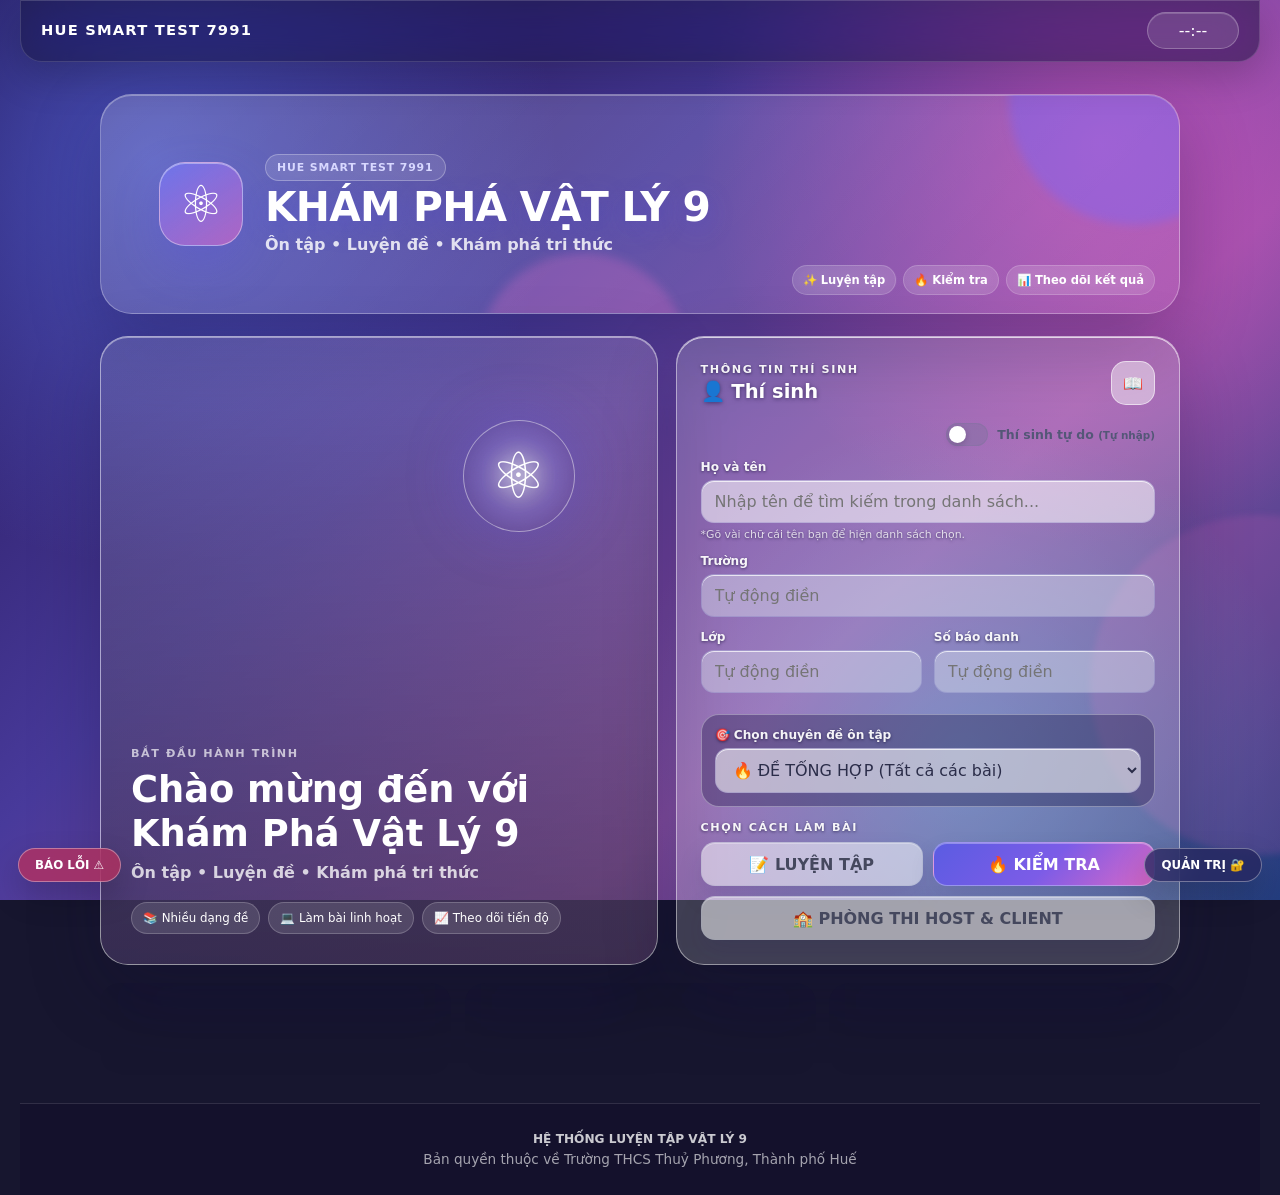
==== commit d3196344: "Refresh import script cache" ====
--- a/index.html
+++ b/index.html
@@ -588,6 +588,6 @@
     </div>
 </div>
 
-<script type="module" src="script.js?v=20261030-parser-fix"></script>
+<script type="module" src="script.js?v=20261030-unbounded-import"></script>
 </body>
 </html>
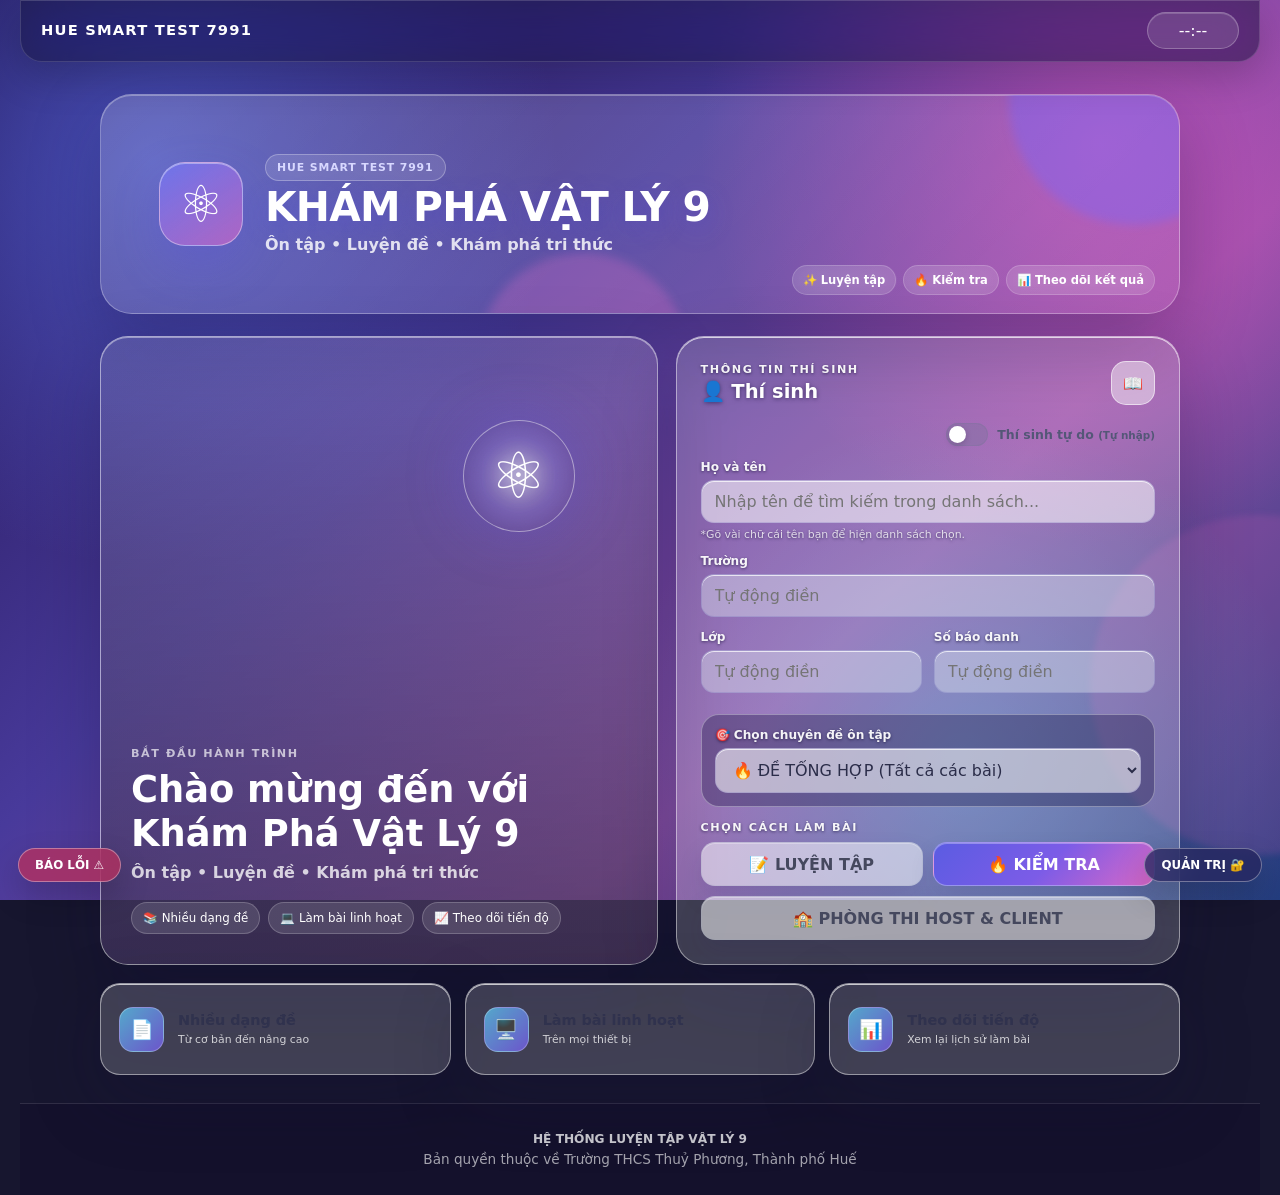
==== commit 0bf5cb7b: "Refresh asset versions for beta import progress UI" ====
--- a/index.html
+++ b/index.html
@@ -37,7 +37,7 @@
         })();
 </script>
     
-    <link rel="stylesheet" href="style.css?v=20261030-topic-manager-theme">
+    <link rel="stylesheet" href="style.css?v=20261031-import-progress-beta">
 </head>
 
 <body>
@@ -588,6 +588,6 @@
     </div>
 </div>
 
-<script type="module" src="script.js?v=20261030-unbounded-import"></script>
+<script type="module" src="script.js?v=20261031-import-progress-beta"></script>
 </body>
 </html>
--- a/style.css
+++ b/style.css
@@ -1586,3 +1586,59 @@
 
 /* Ensure the topic manager matches the active glass theme. */
 .topic-manager-card{color:#fff!important;background:radial-gradient(circle at 12% 0%,rgba(255,255,255,.18),transparent 42%),linear-gradient(135deg,rgba(73,64,161,.78),rgba(185,76,183,.58))!important;border:1px solid rgba(255,255,255,.42)!important;border-radius:22px!important;box-shadow:0 20px 52px rgba(18,12,65,.26),inset 0 1px 0 rgba(255,255,255,.28)!important;backdrop-filter:blur(24px) saturate(145%)!important;-webkit-backdrop-filter:blur(24px) saturate(145%)!important}.topic-manager-toolbar input{background:rgba(20,16,58,.50)!important;border:1px solid rgba(255,255,255,.34)!important;color:#fff!important}.topic-manager-toolbar button,.topic-manager-actions button{border-radius:11px!important}.topic-manager-row{background:rgba(20,16,58,.26)!important;border-color:rgba(255,255,255,.2)!important}.topic-manager-actions .btn-topic-delete{background:rgba(239,68,98,.30)!important}
+
+
+/* Theme-aware Liquid Glass progress dialog for long-running admin operations. */
+:root {
+  --import-progress-start: #5b5ce2;
+  --import-progress-mid: #9a62df;
+  --import-progress-end: #d968c7;
+  --import-progress-glow: rgba(88,184,245,.22);
+}
+:root[data-theme="ocean"] {
+  --import-progress-start: #087d9d;
+  --import-progress-mid: #268fe0;
+  --import-progress-end: #61e1e9;
+  --import-progress-glow: rgba(97,225,233,.24);
+}
+:root[data-theme="sunset"] {
+  --import-progress-start: #a94482;
+  --import-progress-mid: #ed5e91;
+  --import-progress-end: #ffad62;
+  --import-progress-glow: rgba(255,194,122,.22);
+}
+:root[data-theme="night"] {
+  --import-progress-start: #4c4a91;
+  --import-progress-mid: #7773d6;
+  --import-progress-end: #b1b5ff;
+  --import-progress-glow: rgba(177,181,255,.18);
+}
+.import-progress-overlay {
+  position: fixed; inset: 0; z-index: 100001; display: grid; place-items: center; padding: 18px;
+  background: rgba(13,11,39,.58); backdrop-filter: blur(15px) saturate(135%);
+  -webkit-backdrop-filter: blur(15px) saturate(135%); animation: importProgressFade .18s ease-out;
+}
+.import-progress-panel {
+  width: min(460px,100%); padding: 25px; color: #fff; border: 1px solid rgba(255,255,255,.34);
+  border-radius: 26px;
+  background: radial-gradient(circle at 8% 0%,var(--import-progress-glow),transparent 44%),linear-gradient(145deg,rgba(43,38,101,.91),rgba(26,23,66,.94));
+  box-shadow: 0 28px 85px rgba(7,5,30,.48),inset 0 1px 0 rgba(255,255,255,.24);
+  backdrop-filter: blur(28px) saturate(155%); -webkit-backdrop-filter: blur(28px) saturate(155%);
+}
+.import-progress-eyebrow { margin-bottom: 9px; color: rgba(255,255,255,.68); font-size: .68rem; font-weight: 900; letter-spacing: .13em; }
+.import-progress-title { margin: 0 0 8px; color: #fff; font-size: 1.22rem; font-weight: 900; }
+.import-progress-detail { min-height: 42px; margin: 0 0 17px; color: rgba(255,255,255,.78); font-size: .86rem; line-height: 1.5; overflow-wrap: anywhere; }
+.import-progress-numbers { display: flex; align-items: baseline; justify-content: space-between; gap: 12px; margin-bottom: 9px; color: rgba(255,255,255,.88); font-size: .82rem; font-variant-numeric: tabular-nums; }
+.import-progress-numbers strong { color: #fff; font-size: 1rem; font-weight: 900; }
+.import-progress-numbers span { color: #e6d8ff; font-weight: 900; }
+.import-progress-track { height: 12px; overflow: hidden; border: 1px solid rgba(255,255,255,.24); border-radius: 999px; background: rgba(8,7,31,.48); box-shadow: inset 0 2px 5px rgba(0,0,0,.24); }
+.import-progress-fill { width: 0; height: 100%; border-radius: inherit; background: linear-gradient(90deg,var(--import-progress-start),var(--import-progress-mid),var(--import-progress-end)); box-shadow: 0 0 20px var(--import-progress-glow); transition: width .22s ease; }
+.import-progress-footer { margin-top: 14px; color: rgba(255,255,255,.58); font-size: .72rem; line-height: 1.45; }
+.import-progress-close, .import-progress-retry { display: inline-block; margin: 17px 0 0 8px; padding: 9px 17px; border: 1px solid rgba(255,255,255,.30); border-radius: 999px; color: #fff; font-size: .76rem; font-weight: 900; cursor: pointer; }
+.import-progress-close { background: linear-gradient(110deg,var(--import-progress-start),var(--import-progress-end)); }
+.import-progress-retry { margin-left: 0; border-color: rgba(255,255,255,.38); background: rgba(255,255,255,.13); }
+.import-progress-close[hidden] { display: none; }
+.import-progress-overlay.is-complete .import-progress-fill { background: linear-gradient(90deg,#16a67a,#58d6ad); }
+.import-progress-overlay.is-error .import-progress-fill { background: linear-gradient(90deg,#ef5b78,#ff9b9b); }
+@keyframes importProgressFade { from { opacity: 0; } to { opacity: 1; } }
+@media (max-width: 480px) { .import-progress-panel { padding: 21px; border-radius: 22px; } }
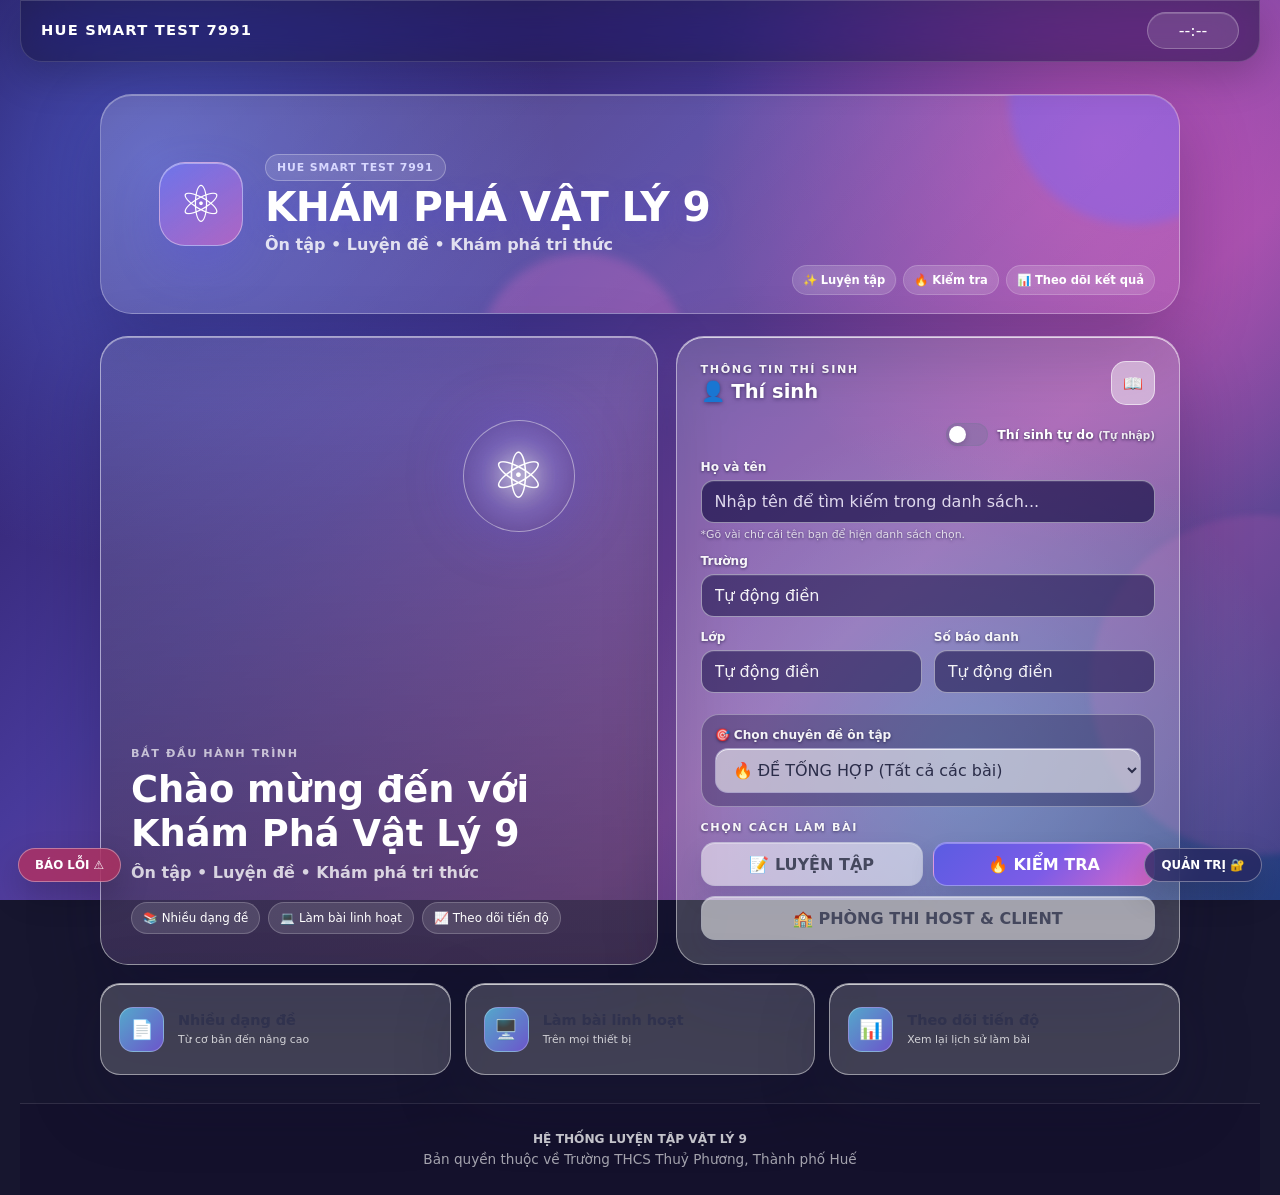
==== commit 85ff6b0e: "Back up backup-beta snapshot to main" ====
--- a/index.html
+++ b/index.html
@@ -37,7 +37,7 @@
         })();
 </script>
     
-    <link rel="stylesheet" href="style.css?v=20261031-import-progress-beta">
+    <link rel="stylesheet" href="style.css?v=20261030-topic-manager-theme">
 </head>
 
 <body>
@@ -588,6 +588,6 @@
     </div>
 </div>
 
-<script type="module" src="script.js?v=20261031-import-progress-beta"></script>
+<script type="module" src="script.js?v=20261030-unbounded-import"></script>
 </body>
 </html>
--- a/style.css
+++ b/style.css
@@ -1588,57 +1588,33 @@
 .topic-manager-card{color:#fff!important;background:radial-gradient(circle at 12% 0%,rgba(255,255,255,.18),transparent 42%),linear-gradient(135deg,rgba(73,64,161,.78),rgba(185,76,183,.58))!important;border:1px solid rgba(255,255,255,.42)!important;border-radius:22px!important;box-shadow:0 20px 52px rgba(18,12,65,.26),inset 0 1px 0 rgba(255,255,255,.28)!important;backdrop-filter:blur(24px) saturate(145%)!important;-webkit-backdrop-filter:blur(24px) saturate(145%)!important}.topic-manager-toolbar input{background:rgba(20,16,58,.50)!important;border:1px solid rgba(255,255,255,.34)!important;color:#fff!important}.topic-manager-toolbar button,.topic-manager-actions button{border-radius:11px!important}.topic-manager-row{background:rgba(20,16,58,.26)!important;border-color:rgba(255,255,255,.2)!important}.topic-manager-actions .btn-topic-delete{background:rgba(239,68,98,.30)!important}
 
 
-/* Theme-aware Liquid Glass progress dialog for long-running admin operations. */
-:root {
-  --import-progress-start: #5b5ce2;
-  --import-progress-mid: #9a62df;
-  --import-progress-end: #d968c7;
-  --import-progress-glow: rgba(88,184,245,.22);
-}
-:root[data-theme="ocean"] {
-  --import-progress-start: #087d9d;
-  --import-progress-mid: #268fe0;
-  --import-progress-end: #61e1e9;
-  --import-progress-glow: rgba(97,225,233,.24);
-}
-:root[data-theme="sunset"] {
-  --import-progress-start: #a94482;
-  --import-progress-mid: #ed5e91;
-  --import-progress-end: #ffad62;
-  --import-progress-glow: rgba(255,194,122,.22);
-}
-:root[data-theme="night"] {
-  --import-progress-start: #4c4a91;
-  --import-progress-mid: #7773d6;
-  --import-progress-end: #b1b5ff;
-  --import-progress-glow: rgba(177,181,255,.18);
-}
-.import-progress-overlay {
-  position: fixed; inset: 0; z-index: 100001; display: grid; place-items: center; padding: 18px;
-  background: rgba(13,11,39,.58); backdrop-filter: blur(15px) saturate(135%);
-  -webkit-backdrop-filter: blur(15px) saturate(135%); animation: importProgressFade .18s ease-out;
-}
-.import-progress-panel {
-  width: min(460px,100%); padding: 25px; color: #fff; border: 1px solid rgba(255,255,255,.34);
-  border-radius: 26px;
-  background: radial-gradient(circle at 8% 0%,var(--import-progress-glow),transparent 44%),linear-gradient(145deg,rgba(43,38,101,.91),rgba(26,23,66,.94));
-  box-shadow: 0 28px 85px rgba(7,5,30,.48),inset 0 1px 0 rgba(255,255,255,.24);
-  backdrop-filter: blur(28px) saturate(155%); -webkit-backdrop-filter: blur(28px) saturate(155%);
-}
-.import-progress-eyebrow { margin-bottom: 9px; color: rgba(255,255,255,.68); font-size: .68rem; font-weight: 900; letter-spacing: .13em; }
-.import-progress-title { margin: 0 0 8px; color: #fff; font-size: 1.22rem; font-weight: 900; }
-.import-progress-detail { min-height: 42px; margin: 0 0 17px; color: rgba(255,255,255,.78); font-size: .86rem; line-height: 1.5; overflow-wrap: anywhere; }
-.import-progress-numbers { display: flex; align-items: baseline; justify-content: space-between; gap: 12px; margin-bottom: 9px; color: rgba(255,255,255,.88); font-size: .82rem; font-variant-numeric: tabular-nums; }
-.import-progress-numbers strong { color: #fff; font-size: 1rem; font-weight: 900; }
-.import-progress-numbers span { color: #e6d8ff; font-weight: 900; }
-.import-progress-track { height: 12px; overflow: hidden; border: 1px solid rgba(255,255,255,.24); border-radius: 999px; background: rgba(8,7,31,.48); box-shadow: inset 0 2px 5px rgba(0,0,0,.24); }
-.import-progress-fill { width: 0; height: 100%; border-radius: inherit; background: linear-gradient(90deg,var(--import-progress-start),var(--import-progress-mid),var(--import-progress-end)); box-shadow: 0 0 20px var(--import-progress-glow); transition: width .22s ease; }
-.import-progress-footer { margin-top: 14px; color: rgba(255,255,255,.58); font-size: .72rem; line-height: 1.45; }
-.import-progress-close, .import-progress-retry { display: inline-block; margin: 17px 0 0 8px; padding: 9px 17px; border: 1px solid rgba(255,255,255,.30); border-radius: 999px; color: #fff; font-size: .76rem; font-weight: 900; cursor: pointer; }
-.import-progress-close { background: linear-gradient(110deg,var(--import-progress-start),var(--import-progress-end)); }
-.import-progress-retry { margin-left: 0; border-color: rgba(255,255,255,.38); background: rgba(255,255,255,.13); }
-.import-progress-close[hidden] { display: none; }
-.import-progress-overlay.is-complete .import-progress-fill { background: linear-gradient(90deg,#16a67a,#58d6ad); }
-.import-progress-overlay.is-error .import-progress-fill { background: linear-gradient(90deg,#ef5b78,#ff9b9b); }
-@keyframes importProgressFade { from { opacity: 0; } to { opacity: 1; } }
-@media (max-width: 480px) { .import-progress-panel { padding: 21px; border-radius: 22px; } }
+/* Student form contrast fix: target the actual .student-card markup. */
+#screen-start .student-card .field-group input[type="text"],
+#screen-start .student-card .field-group select {
+  color: #fff !important;
+  background: rgba(28, 20, 75, .72) !important;
+  border: 1px solid rgba(255, 255, 255, .48) !important;
+  box-shadow: inset 0 1px 0 rgba(255, 255, 255, .10);
+}
+#screen-start .student-card .field-group input[type="text"]::placeholder {
+  color: rgba(245, 240, 255, .88) !important;
+  opacity: 1;
+}
+#screen-start .student-card .field-group input[type="text"][readonly] {
+  color: rgba(255, 255, 255, .94) !important;
+  background: rgba(28, 20, 75, .58) !important;
+  -webkit-text-fill-color: rgba(255, 255, 255, .94);
+}
+#screen-start .student-card .field-group input[type="text"]:focus,
+#screen-start .student-card .field-group select:focus {
+  border-color: rgba(255, 255, 255, .88) !important;
+  background: rgba(28, 20, 75, .86) !important;
+  box-shadow: 0 0 0 3px rgba(255, 255, 255, .16), inset 0 1px 0 rgba(255, 255, 255, .12) !important;
+}
+#screen-start .student-card .guest-switch-row .switch-label {
+  color: #fff !important;
+  text-shadow: 0 1px 3px rgba(18, 12, 49, .72);
+}
+#screen-start .student-card .guest-switch-row .switch-label small {
+  color: rgba(255, 255, 255, .88) !important;
+}
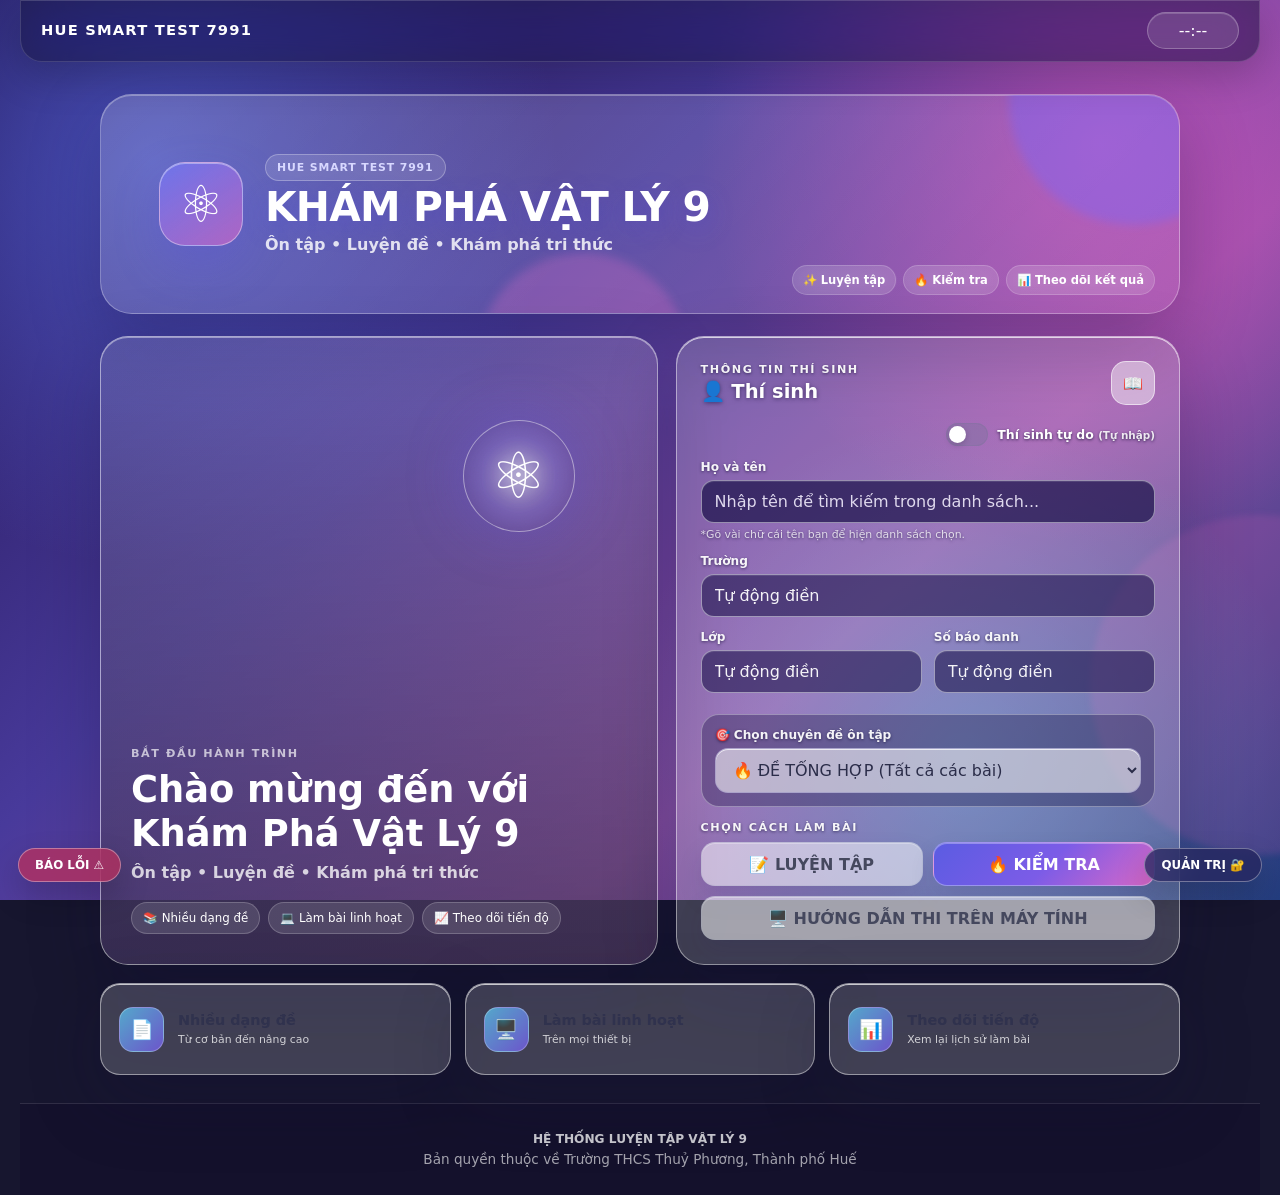
==== commit 7f4ea778: "Add computer-based exam guidance page" ====
--- a/index.html
+++ b/index.html
@@ -263,7 +263,7 @@
                 <div class="start-actions" id="start-buttons">
                     <button id="btn-init-practice" class="btn btn-gray">📝 LUYỆN TẬP</button>
                     <button id="btn-init-test" class="btn btn-fire">🔥 KIỂM TRA</button>
-                    <button id="btn-open-exam-room" type="button" class="btn btn-gray" style="grid-column:1/-1">🏫 PHÒNG THI HOST &amp; CLIENT</button>
+                    <button id="btn-open-exam-room" type="button" class="btn btn-gray" style="grid-column:1/-1">🖥️ HƯỚNG DẪN THI TRÊN MÁY TÍNH</button>
                 </div>
             </div>
         </div>
@@ -529,11 +529,27 @@
         <section id="screen-exam-room" class="screen">
   <div class="exam-room-root">
     <div class="exam-room-head">
-      <div><strong>HUE SMART TEST 7991</strong><small>Phòng thi trực tuyến · Host &amp; Client</small></div>
+      <div><strong>HUE SMART TEST 7991</strong><small>Hướng dẫn thi trên máy tính</small></div>
       <button id="btn-back-from-exam-room" type="button" class="exam-room-back">Về trang chính</button>
     </div>
     <div class="exam-room-content">
-<section class="exam-room-panel">
+<section id="computer-exam-guide" class="exam-room-panel computer-exam-guide">
+  <span class="guide-eyebrow">LÀM QUEN VỚI BÀI KIỂM TRA TRÊN MÁY TÍNH</span>
+  <h1>Hướng dẫn thi trên máy tính</h1>
+  <p>Trang này giúp em làm quen với các thao tác cơ bản. Khi có bài kiểm tra chính thức, hãy đọc thông báo của nhà trường và làm theo yêu cầu kỹ thuật được hướng dẫn.</p>
+  <div class="computer-exam-guide-grid">
+    <article class="guide-step"><span>01</span><div><h2>Chuẩn bị thiết bị</h2><p>Dùng thiết bị và trình duyệt theo thông báo của trường. Kiểm tra pin, kết nối mạng, kích thước chữ và khả năng nhìn rõ màn hình trước giờ làm bài.</p></div></article>
+    <article class="guide-step"><span>02</span><div><h2>Đọc kỹ thông tin bài thi</h2><p>Kiểm tra họ tên, lớp, số báo danh, môn thi và thời gian. Nếu thông tin sai hoặc màn hình có lỗi, báo giám thị trước khi bắt đầu.</p></div></article>
+    <article class="guide-step"><span>03</span><div><h2>Trả lời câu hỏi</h2><p>Chọn phương án bằng cách bấm vào đáp án; với câu trả lời ngắn, nhập câu trả lời vào ô. Cuộn trang để xem hết câu hỏi và các lựa chọn.</p></div></article>
+    <article class="guide-step"><span>04</span><div><h2>Rà soát và nộp bài</h2><p>Kiểm tra lại các câu trả lời trước khi nộp. Chỉ bấm “Nộp bài” khi đã sẵn sàng; sau khi nộp, em không thể sửa bài trong phiên này.</p></div></article>
+  </div>
+  <div class="notice guide-notice"><strong>Lưu ý:</strong> Nhà trường thông báo trước hình thức kiểm tra và yêu cầu kỹ thuật. Nếu gặp sự cố thiết bị hoặc cần hỗ trợ phù hợp, hãy báo giáo viên/giám thị ngay.</div>
+  <div class="actions">
+    <button id="btn-open-host-client" type="button">Mở phòng thi Host &amp; Client</button>
+  </div>
+</section>
+<section id="exam-room-live-entry" class="exam-room-panel hidden">
+<button id="btn-back-to-guide" type="button" class="secondary">← Quay lại hướng dẫn</button>
 <h1>Phòng thi Host & Client</h1>
 <p>Host đăng nhập bằng tài khoản giáo viên. Học sinh vào bằng mã phòng; 5 phút đầu chỉ đọc đề, sau đó hệ thống đồng bộ giờ làm bài qua Firebase.</p>
 <div id="global-message" class="notice hidden" role="status"></div>
--- a/style.css
+++ b/style.css
@@ -1618,3 +1618,57 @@
 #screen-start .student-card .guest-switch-row .switch-label small {
   color: rgba(255, 255, 255, .88) !important;
 }
+
+
+/* Computer exam familiarization guide */
+.computer-exam-guide .guide-eyebrow {
+  display: inline-block;
+  margin-bottom: 8px;
+  color: #d9caff;
+  font-size: .72rem;
+  font-weight: 850;
+  letter-spacing: .12em;
+}
+.computer-exam-guide-grid {
+  display: grid;
+  grid-template-columns: repeat(2, minmax(0, 1fr));
+  gap: 12px;
+  margin: 20px 0;
+}
+.computer-exam-guide .guide-step {
+  display: flex;
+  align-items: flex-start;
+  gap: 14px;
+  padding: 16px;
+  border: 1px solid #ffffff24;
+  border-radius: 14px;
+  background: #ffffff0a;
+}
+.computer-exam-guide .guide-step > span {
+  flex: 0 0 38px;
+  display: grid;
+  place-items: center;
+  width: 38px;
+  height: 38px;
+  border-radius: 12px;
+  color: #fff;
+  background: #7359ee;
+  font-size: .78rem;
+  font-weight: 850;
+}
+.computer-exam-guide .guide-step h2 {
+  margin: 1px 0 6px;
+}
+.computer-exam-guide .guide-step p {
+  margin: 0;
+  font-size: .9rem;
+}
+.computer-exam-guide .guide-notice {
+  color: #f4f0ff;
+}
+.computer-exam-guide .guide-notice strong {
+  color: #fff;
+}
+@media (max-width: 700px) {
+  .computer-exam-guide-grid { grid-template-columns: 1fr; }
+}
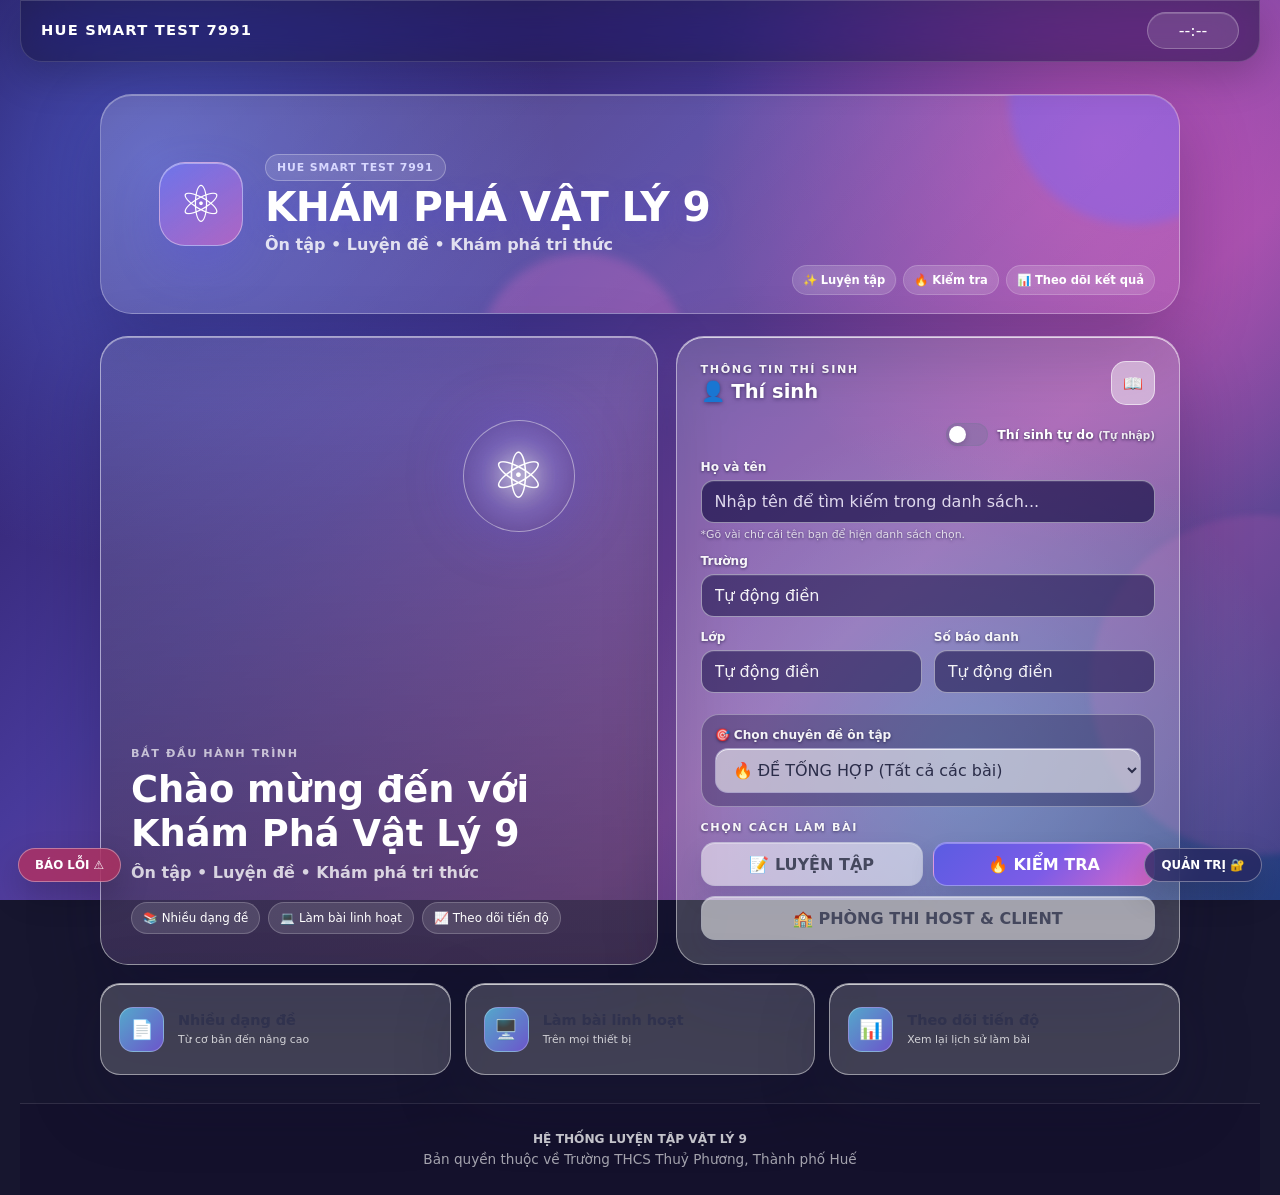
==== commit f7ede595: "Add teacher dashboard UI" ====
--- a/index.html
+++ b/index.html
@@ -263,7 +263,7 @@
                 <div class="start-actions" id="start-buttons">
                     <button id="btn-init-practice" class="btn btn-gray">📝 LUYỆN TẬP</button>
                     <button id="btn-init-test" class="btn btn-fire">🔥 KIỂM TRA</button>
-                    <button id="btn-open-exam-room" type="button" class="btn btn-gray" style="grid-column:1/-1">🖥️ HƯỚNG DẪN THI TRÊN MÁY TÍNH</button>
+                    <button id="btn-open-exam-room" type="button" class="btn btn-gray" style="grid-column:1/-1">🏫 PHÒNG THI HOST &amp; CLIENT</button>
                 </div>
             </div>
         </div>
@@ -316,13 +316,50 @@
             </div>
 
             <div class="admin-tabs">
-                <div class="admin-tab active" id="tab-results">📊 QUẢN LÍ KẾT QUẢ</div>
+                <div class="admin-tab active" id="tab-dashboard" role="button" tabindex="0">⌂ TỔNG QUAN</div>
+                <div class="admin-tab" id="tab-results" role="button" tabindex="0">📊 KẾT QUẢ</div>
                 <div class="admin-tab" id="tab-students">👥 QUẢN LÍ HỌC SINH</div>
                 <div class="admin-tab" id="tab-questions">📚 QUẢN LÍ ĐỀ THI</div>
                 <div class="admin-tab" id="tab-graphics" role="button" tabindex="0">🎨 ĐỒ HỌA</div>
             </div>
 
             
+            <section id="admin-dashboard-section" class="admin-dashboard-section">
+                <div class="dashboard-welcome">
+                    <div>
+                        <span class="dashboard-eyebrow">HUE SMART TEST · TEACHER CENTER</span>
+                        <h2>Chào mừng trở lại, Giáo viên 👋</h2>
+                        <p>Tổng quan hoạt động và truy cập nhanh các khu vực quản trị.</p>
+                    </div>
+                    <div class="dashboard-live"><span></span> Dữ liệu trực tiếp</div>
+                </div>
+
+                <div class="dashboard-kpis">
+                    <article class="dashboard-kpi"><span class="dashboard-kpi-icon">👥</span><div><small>HỌC SINH</small><strong id="dashboard-student-count">—</strong><span id="dashboard-student-note">Đăng nhập để xem dữ liệu</span></div></article>
+                    <article class="dashboard-kpi"><span class="dashboard-kpi-icon">📚</span><div><small>NGÂN HÀNG ĐỀ</small><strong id="dashboard-bank-count">—</strong><span id="dashboard-question-count">Đang tải số câu hỏi…</span></div></article>
+                    <article class="dashboard-kpi"><span class="dashboard-kpi-icon">📝</span><div><small>LƯỢT LÀM BÀI</small><strong id="dashboard-attempt-count">—</strong><span>Tổng kết quả đang lưu</span></div></article>
+                    <article class="dashboard-kpi"><span class="dashboard-kpi-icon">🏅</span><div><small>ĐIỂM TRUNG BÌNH</small><strong id="dashboard-average-score">—</strong><span>Trên thang điểm 10</span></div></article>
+                </div>
+
+                <div class="dashboard-main-grid">
+                    <section class="dashboard-panel dashboard-shortcuts">
+                        <div class="dashboard-panel-heading"><div><span class="dashboard-eyebrow">LÀM VIỆC NHANH</span><h3>Truy cập nhanh</h3></div></div>
+                        <div class="dashboard-shortcut-grid">
+                            <button type="button" class="dashboard-shortcut" data-dashboard-tab="students"><span>👥</span><b>Quản lý học sinh</b><small>Danh sách, lọc và nhập Excel</small><i>→</i></button>
+                            <button type="button" class="dashboard-shortcut" data-dashboard-tab="questions"><span>📚</span><b>Ngân hàng đề</b><small>Quản lý câu hỏi và chuyên đề</small><i>→</i></button>
+                            <button type="button" class="dashboard-shortcut" data-dashboard-tab="results"><span>📊</span><b>Kết quả kiểm tra</b><small>Xem, lọc và xuất báo cáo</small><i>→</i></button>
+                            <button type="button" class="dashboard-shortcut" data-dashboard-tab="graphics"><span>🎨</span><b>Giao diện</b><small>Tùy chỉnh giao diện quản trị</small><i>→</i></button>
+                        </div>
+                    </section>
+
+                    <section class="dashboard-panel dashboard-activity">
+                        <div class="dashboard-panel-heading"><div><span class="dashboard-eyebrow">CẬP NHẬT MỚI</span><h3>Kết quả gần đây</h3></div><button type="button" class="dashboard-text-button" data-dashboard-tab="results">Xem tất cả →</button></div>
+                        <div id="dashboard-recent-results" class="dashboard-recent-list"><div class="dashboard-empty">Đang tải hoạt động…</div></div>
+                    </section>
+                </div>
+                <div class="dashboard-footnote" id="dashboard-status">Đang đồng bộ dữ liệu từ hệ thống…</div>
+            </section>
+
             <div id="admin-results-section">
                 <div class="card" style="padding: 20px; margin-bottom: 20px; background: #fffbeb; border: 2px solid #fcd34d;">
                     <h4 style="margin: 0 0 15px 0; color: #92400e; text-transform: uppercase;">⚙️ Cài đặt Thời gian & Gợi ý</h4>
@@ -529,27 +566,11 @@
         <section id="screen-exam-room" class="screen">
   <div class="exam-room-root">
     <div class="exam-room-head">
-      <div><strong>HUE SMART TEST 7991</strong><small>Hướng dẫn thi trên máy tính</small></div>
+      <div><strong>HUE SMART TEST 7991</strong><small>Phòng thi trực tuyến · Host &amp; Client</small></div>
       <button id="btn-back-from-exam-room" type="button" class="exam-room-back">Về trang chính</button>
     </div>
     <div class="exam-room-content">
-<section id="computer-exam-guide" class="exam-room-panel computer-exam-guide">
-  <span class="guide-eyebrow">LÀM QUEN VỚI BÀI KIỂM TRA TRÊN MÁY TÍNH</span>
-  <h1>Hướng dẫn thi trên máy tính</h1>
-  <p>Trang này giúp em làm quen với các thao tác cơ bản. Khi có bài kiểm tra chính thức, hãy đọc thông báo của nhà trường và làm theo yêu cầu kỹ thuật được hướng dẫn.</p>
-  <div class="computer-exam-guide-grid">
-    <article class="guide-step"><span>01</span><div><h2>Chuẩn bị thiết bị</h2><p>Dùng thiết bị và trình duyệt theo thông báo của trường. Kiểm tra pin, kết nối mạng, kích thước chữ và khả năng nhìn rõ màn hình trước giờ làm bài.</p></div></article>
-    <article class="guide-step"><span>02</span><div><h2>Đọc kỹ thông tin bài thi</h2><p>Kiểm tra họ tên, lớp, số báo danh, môn thi và thời gian. Nếu thông tin sai hoặc màn hình có lỗi, báo giám thị trước khi bắt đầu.</p></div></article>
-    <article class="guide-step"><span>03</span><div><h2>Trả lời câu hỏi</h2><p>Chọn phương án bằng cách bấm vào đáp án; với câu trả lời ngắn, nhập câu trả lời vào ô. Cuộn trang để xem hết câu hỏi và các lựa chọn.</p></div></article>
-    <article class="guide-step"><span>04</span><div><h2>Rà soát và nộp bài</h2><p>Kiểm tra lại các câu trả lời trước khi nộp. Chỉ bấm “Nộp bài” khi đã sẵn sàng; sau khi nộp, em không thể sửa bài trong phiên này.</p></div></article>
-  </div>
-  <div class="notice guide-notice"><strong>Lưu ý:</strong> Nhà trường thông báo trước hình thức kiểm tra và yêu cầu kỹ thuật. Nếu gặp sự cố thiết bị hoặc cần hỗ trợ phù hợp, hãy báo giáo viên/giám thị ngay.</div>
-  <div class="actions">
-    <button id="btn-open-host-client" type="button">Mở phòng thi Host &amp; Client</button>
-  </div>
-</section>
-<section id="exam-room-live-entry" class="exam-room-panel hidden">
-<button id="btn-back-to-guide" type="button" class="secondary">← Quay lại hướng dẫn</button>
+<section class="exam-room-panel">
 <h1>Phòng thi Host & Client</h1>
 <p>Host đăng nhập bằng tài khoản giáo viên. Học sinh vào bằng mã phòng; 5 phút đầu chỉ đọc đề, sau đó hệ thống đồng bộ giờ làm bài qua Firebase.</p>
 <div id="global-message" class="notice hidden" role="status"></div>
--- a/style.css
+++ b/style.css
@@ -1672,3 +1672,47 @@
 @media (max-width: 700px) {
   .computer-exam-guide-grid { grid-template-columns: 1fr; }
 }
+
+
+/* Hands-on computer exam familiarization */
+.computer-exam-demo .demo-heading { align-items: flex-start; margin-bottom: 18px; }
+.demo-clock { flex: 0 0 auto; min-width: 130px; padding: 12px 16px; border: 1px solid #ffffff30; border-radius: 14px; background: #ffffff12; text-align: center; }
+.demo-clock small { display: block; color: #d9d5f4; font-size: .76rem; }
+.demo-clock strong { display: block; margin-top: 3px; font-size: 1.7rem; font-variant-numeric: tabular-nums; }
+.demo-layout { display: grid; grid-template-columns: minmax(180px, 240px) minmax(0, 1fr); gap: 14px; }
+.demo-map, .demo-question-card { min-width: 0; padding: 16px; border: 1px solid #ffffff24; border-radius: 15px; background: #ffffff08; }
+.demo-map h2 { margin: 0 0 12px; }
+.demo-question-map { display: grid; gap: 7px; }
+.demo-map-item { width: 100%; display: flex; justify-content: space-between; align-items: center; gap: 8px; padding: 10px 12px !important; border: 1px solid #ffffff24 !important; background: #ffffff0c !important; text-align: left; }
+.demo-map-item small { color: #d4cfee; font-size: .72rem; }
+.demo-map-item.current { border-color: #c2b5ff !important; box-shadow: 0 0 0 2px #a99aff33; }
+.demo-map-item.answered { background: #177e6140 !important; }
+.demo-map-item.marked { border-style: dashed !important; }
+.demo-legend { display: flex; flex-wrap: wrap; align-items: center; gap: 6px; margin-top: 12px; color: #d4cfee; font-size: .72rem; }
+.demo-dot { width: 9px; height: 9px; border-radius: 50%; background: #64748b; }
+.demo-dot.answered { background: #34d399; }
+.demo-dot.marked { background: #fbbf24; }
+.demo-question-meta { display: flex; justify-content: space-between; gap: 10px; margin-bottom: 18px; color: #d4cfee; font-size: .82rem; }
+.demo-question-card h2 { line-height: 1.55; }
+.demo-option { display: flex; align-items: flex-start; gap: 10px; margin: 9px 0; padding: 12px; border: 1px solid #ffffff26; border-radius: 11px; cursor: pointer; }
+.demo-option input { flex: 0 0 auto; width: auto; margin-top: 4px; }
+.demo-option:has(input:checked) { border-color: #b6a9ff; background: #8d75ff24; }
+.demo-question-card input[type=text] { margin-top: 6px; }
+.demo-controls { align-items: center; }
+.demo-controls .demo-submit { margin-left: auto; background: #16845e; }
+.demo-submit-confirm, .demo-finished { display: flex; flex-direction: column; gap: 10px; margin-top: 16px; }
+.demo-submit-confirm p, .demo-finished p { margin: 4px 0 0; }
+.demo-finished { border-color: #34d39966 !important; background: #0c644733 !important; }
+.demo-map-item:focus-visible, .demo-option:focus-within, .computer-exam-demo button:focus-visible { outline: 3px solid #fbbf24; outline-offset: 2px; }
+@media (max-width: 700px) {
+  .demo-layout { grid-template-columns: 1fr; }
+  .demo-question-map { grid-template-columns: repeat(2, minmax(0, 1fr)); }
+  .demo-map-item { flex-direction: column; align-items: flex-start; }
+  .demo-controls .demo-submit { margin-left: 0; }
+}
+@media (max-width: 460px) {
+  .computer-exam-demo .demo-heading { display: block; }
+  .demo-clock { width: 100%; margin-top: 12px; }
+  .demo-question-meta { flex-direction: column; }
+  .demo-controls > button { flex: 1 1 42%; }
+}
